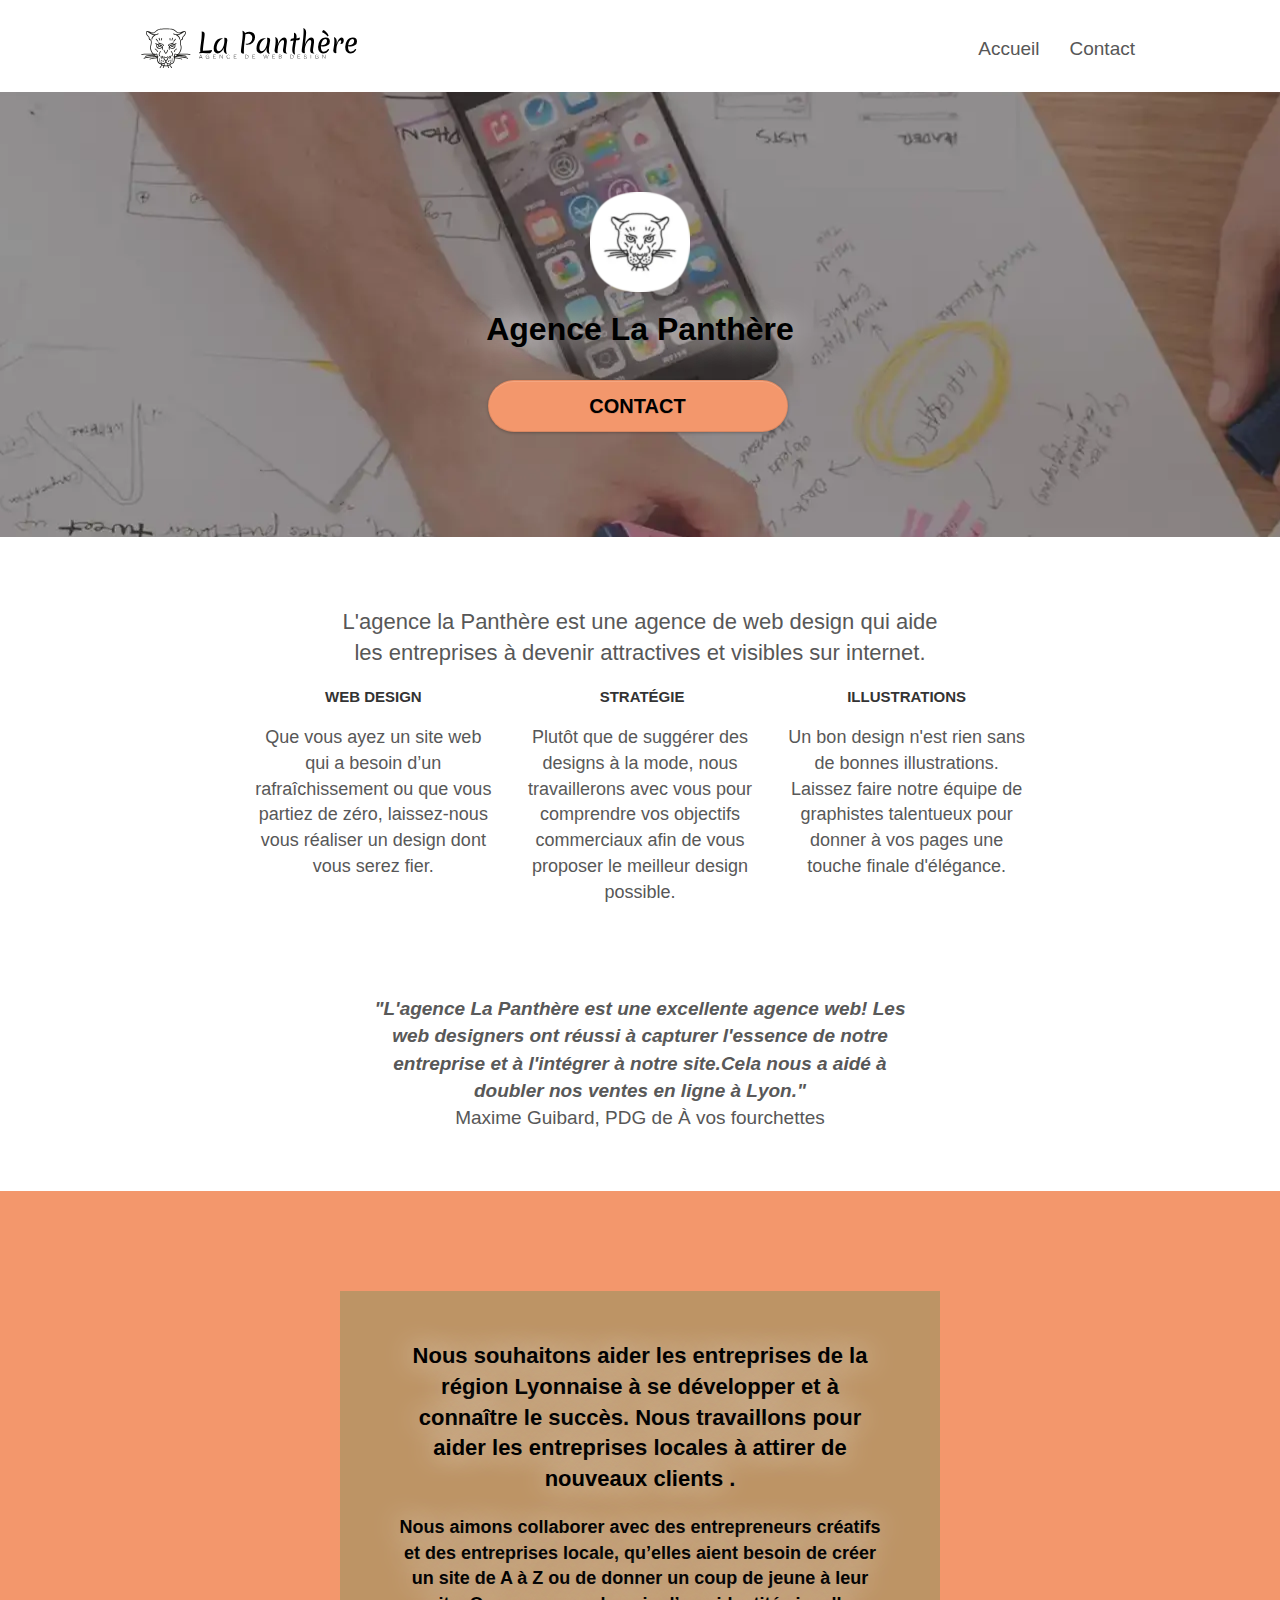
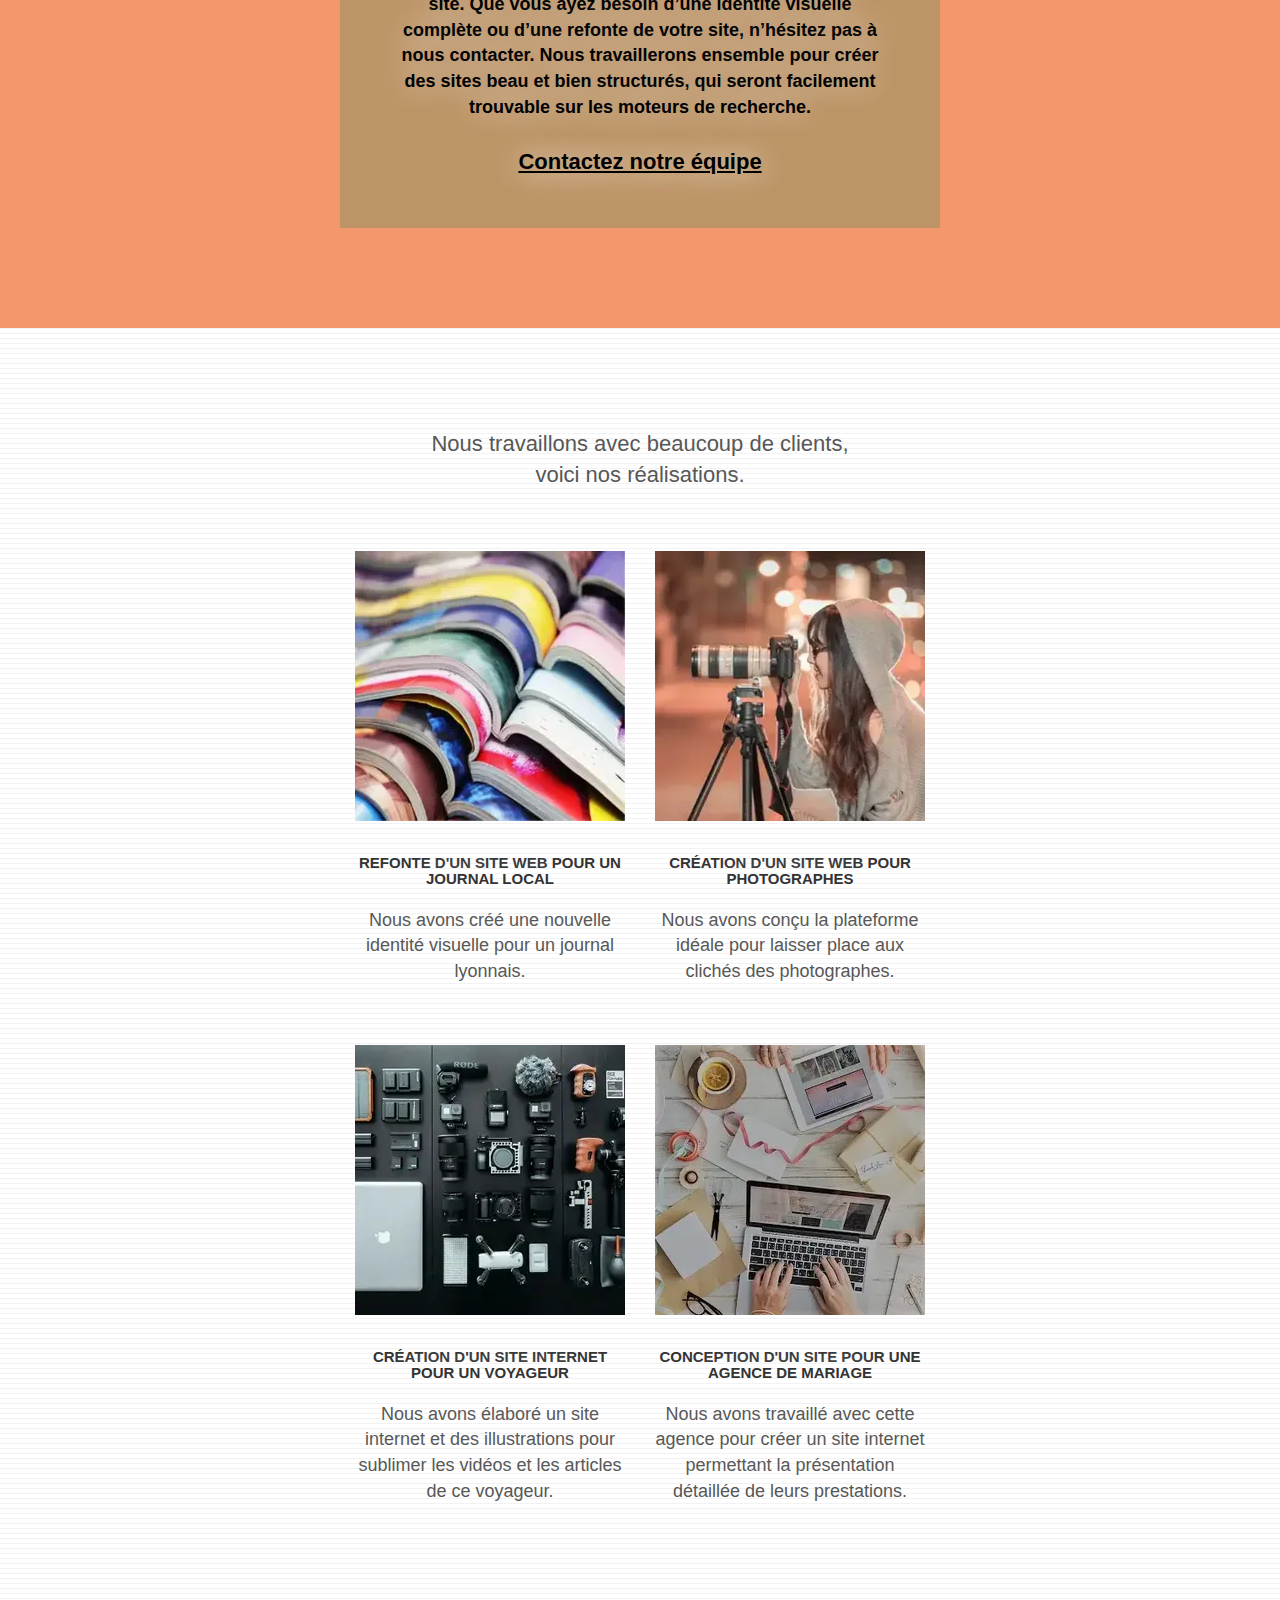
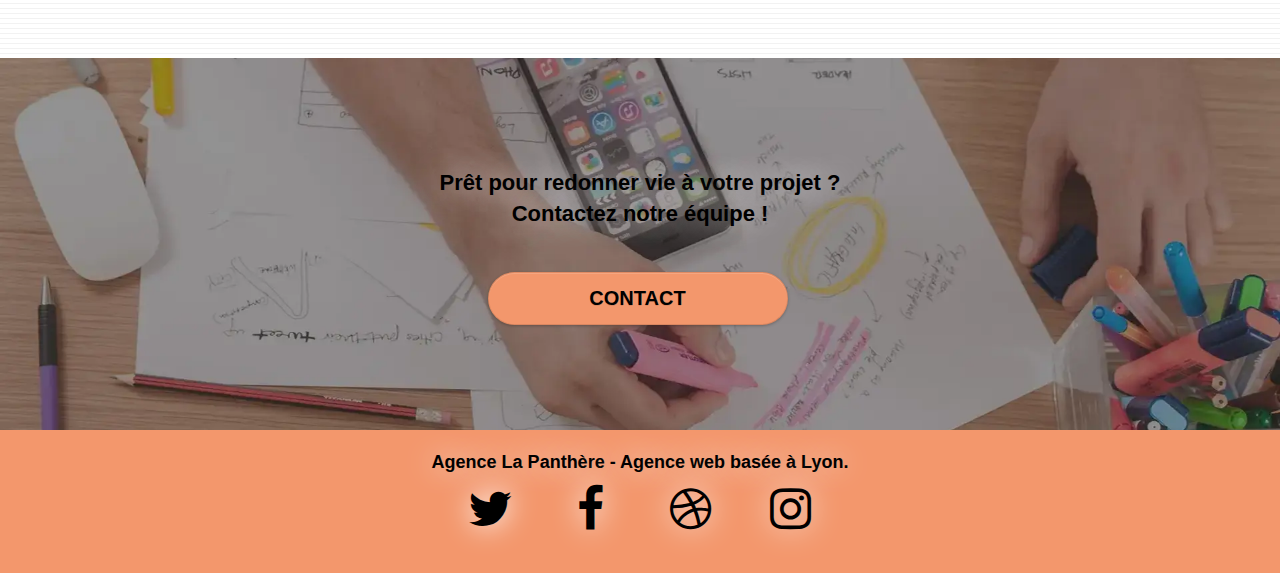
==== index.html @ d192d42b "Minification du fichier css" ====
<!doctype html>
<html lang="fr">
<head>
    <meta charset="utf-8">
    <meta name="robots" content="index, follow">
    <meta name="description" content="La Panthère, agence web basée à lyon, une entreprise de webdesign">
    <meta name="viewport" content="width=device-width, initial-scale=1.0, viewport-fit=cover">
    <link rel="shortcut icon" type="image/webp" href="favicon.webp">
    
	<link rel="stylesheet" type="text/css" href="./css/bootstrap-min.css">
	<link rel="stylesheet" type="text/css" href="./css/font-awesome-min.css">
	<!-- <link rel="stylesheet" type="text/css" href="./css/et-line-min.css"> -->
	<link rel="stylesheet" type="text/css" href="./css/style-min.css">
    
	<script defer src="./js/jquery-2.1.0-min.js"></script>
	<script defer src="./js/bootstrap-min.js"></script>
	<script defer src="./js/blocs-min.js"></script>
	<script defer src="./js/jquery.touchSwipe-min.js"></script>

    <title>La Panthère AGENCE DE WEB DESIGN</title>

    
<!-- Analytics -->
 <!-- Google tag (gtag.js) -->
<script async src="https://www.googletagmanager.com/gtag/js?id=G-96V6JRGXYT" defer></script>
<script>
  window.dataLayer = window.dataLayer || [];
  function gtag(){dataLayer.push(arguments);}
  gtag('js', new Date());

  gtag('config', 'G-96V6JRGXYT');
</script>
<!-- Analytics END -->
    
</head>
<body>
<!-- Principal conteneur -->

    
<!-- bloc-0 nav-bar-->
<header class="bloc bgc-white l-bloc " id="bloc-0">
	<div class="container bloc-sm">

		<nav class="navbar row">
			<div class="navbar-header">
				<a class="navbar-brand" href="index.html"><img src="img/agence-la-panthere-monochrome.svg" alt="paris web design logo agence web meilleure agence" height="40" ></a>
  				<button id="nav-toggle" type="button" class="ui-navbar-toggle navbar-toggle" data-toggle="collapse" data-target=".navbar-1">
					<span class="sr-only">Toggle navigation</span><span class="icon-bar"></span><span class="icon-bar"></span><span class="icon-bar"></span>
				</button>
			</div>
			<div class="collapse navbar-collapse navbar-1 special-dropdown-nav">
				<ul class="site-navigation nav navbar-nav">
					<li>
						<a href="index.html">Accueil</a>
					</li>
					<li>
						<a href="contact.html">Contact</a>
					</li>
				</ul>
			</div>
		</nav>
	</div>
</header>
<!-- bloc-0 END -->

<!-- bloc-1-presentation -->
<main class="page-container">
  <div class="bloc bgc-dark-slate-blue bg-banniere d-bloc bg-t-edge bloc-bg-texture texture-paper b-parallax" id="bloc-1-hero">
	<div class="container bloc-lg">
		<div class="row tight-width-whitespace">
			<div class="col-sm-12">
				<img src="img/logo.webp" class="center-block image-resize-mode" width="100" alt="Agence La Panthère, agence web paris, création logo paris" >
				<h1 class="text-center hero-bloc-text tc-white ">
					Agence La Panthère
				</h1>
				<div class="text-center">
					<a href="page2.html" class="btn btn-lg btn-clean btn-rd cta-hero btn-atomic-tangerine" id="cta-hero">Contact</a>
				</div>
			</div>
		</div>
	</div>
</div>
<!-- bloc-1-presentation END -->

<!-- bloc-2-services -->
<div class="bloc bgc-white l-bloc" id="bloc-2-services">
	<div class="container bloc-md">
		<div class="row">
			<h2>
				L'agence la Panthère est une agence de web design qui aide
				<br>
				les entreprises à devenir attractives et visibles sur internet.
			</h2>
		</div>
		<div class="row voffset-lg med-width-whitespace">
			<div class="col-sm-4">
				<div class="text-center">
					<span class="et-icon-browser sm-shadow icon-dark-slate-blue icons icon-lg"></span>
				</div>
				<h3 class="mg-md text-center">
					Web design
				</h3>
				<p class="text-center ">
					Que vous ayez un site web qui a besoin d&rsquo;un rafraîchissement ou que vous partiez de zéro, laissez-nous vous réaliser un design dont vous serez fier.
				</p>
			</div>
			<div class="col-sm-4">
				<div class="text-center">
					<span class="et-icon-presentation sm-shadow icon-dark-slate-blue icons icon-lg"></span>
				</div>
				<h3 class="mg-md text-center">
					&nbsp;Stratégie
				</h3>
				<p class="text-center ">
					Plutôt que de suggérer des designs à la mode, nous travaillerons avec vous pour comprendre vos objectifs commerciaux afin de vous proposer le meilleur design possible.<br>
				</p>
			</div>
			<div class="col-sm-4">
				<div class="text-center">
					<span class="et-icon-edit sm-shadow icon-dark-slate-blue icons icon-lg"></span>
				</div>
				<h3 class="mg-md text-center">
					Illustrations
				</h3>
				<p class="text-center ">
					Un bon design n'est rien sans de bonnes illustrations. Laissez faire notre équipe de graphistes talentueux pour donner à vos pages une touche finale d'élégance.
				</p>
			</div>
		</div>
		<div class="row voffset-lg voffset">
			<div class="col-xs-12 col-md-8 col-md-offset-2 text-center">
				<p class="citation">"L'agence La Panthère est une excellente agence web! Les
					<br>web designers ont réussi à capturer l'essence de notre
					<br>entreprise et à l'intégrer à notre site.Cela nous a aidé à
					<br>doubler nos ventes en ligne à Lyon."
				</p>
				<p class="citation-2">Maxime Guibard, PDG de À vos fourchettes</p>	
			</div>
		</div>
	</div>
</div>
<!-- bloc-2-services END -->

<!-- bloc-3-what-i-do -->
<div class="bloc tc-white bgc-atomic-tangerine bg-presentation d-bloc bloc-bg-texture texture-paper b-parallax" id="bloc-3-what-i-do">
	<div class="container bloc-lg">
		<div class="row tight-width-whitespace black-background">
			<article class="col-sm-12">
				<h2 class="mg-md text-center tc-white">
					Nous souhaitons aider les entreprises de la région Lyonnaise à se développer et à connaître le succès. Nous travaillons pour aider les entreprises locales à attirer de nouveaux clients .<br>
				</h2>
				<p class="text-center white">
					Nous aimons collaborer avec des entrepreneurs créatifs et des entreprises locale, qu’elles aient besoin de créer un site de A à Z ou de donner un coup de jeune à leur site. Que vous ayez besoin d’une identité visuelle complète ou d’une refonte de votre site, n’hésitez pas à nous contacter. Nous travaillerons ensemble pour créer des sites beau et bien structurés, qui seront facilement trouvable sur les moteurs de recherche. <br><br><a class="ltc-white bold-link" href="page2.html">Contactez notre équipe</a><br>
				</p>
			</article>
		</div>
	</div>
</div>
<!-- bloc-3-what-i-do END -->

<!-- bloc-4-portfolio -->
<div class="bloc bgc-white bg-lines-h2-bg bg-repeat l-bloc" id="bloc-4-portfolio">
	<div class="container bloc-lg">
		<div class="row">
			<div class="col-sm-12 text-center">
				<p class="text-real">Nous travaillons avec beaucoup de clients,
					<br>voici nos réalisations.
				</p>
			</div>
		</div>
		<div class="row tight-width-whitespace portfolio-row">
			<section class="col-sm-6">
				<a href="#" data-lightbox="img/1.webp" data-gallery-id="gallery-1" data-caption="Refonte d'un site web pour un journal local" data-frame="snapshot-lb"><img src="img/1.webp" alt="paris web design logo agence web meilleure agence et refonte site web journal" class="img-responsive portfolio-thumb" ></a>
				<h3 class="mg-md text-center">
					Refonte d'un site web pour un journal local
				</h3>
				<p class="text-center">
					Nous avons créé une nouvelle identité visuelle pour un journal lyonnais.
				</p>
			</section>
			<section class="col-sm-6">
				<a href="#" data-lightbox="img/2.webp" data-gallery-id="gallery-1" data-caption="Création d'un site web pour photographes" data-frame="snapshot-lb"><img src="img/2.webp" class="img-responsive portfolio-thumb" alt="paris web design logo agence web meilleure agence, Création d'un site web pour photographes" ></a>
				<h3 class="mg-md text-center">
					Création d'un site web pour photographes
				</h3>
				<p class="text-center">
					Nous avons conçu la plateforme idéale pour laisser place aux clichés des photographes.
				</p>
		</section>
		</div>
		<div class="row tight-width-whitespace portfolio-row">
			<section class="col-sm-6">
				<a href="#" data-lightbox="img/3.webp" data-gallery-id="gallery-1" data-caption="Création d'un site internet pour un voyageur" data-frame="snapshot-lb"><img src="img/3.webp" class="img-responsive portfolio-thumb" alt="paris web design logo agence web meilleure agence, Création d'un site web pour voyageur"></a>
				<h3 class="mg-md text-center">
					Création d'un site internet pour un voyageur
				</h3>
				<p class="text-center">
					Nous avons élaboré un site internet et des illustrations pour sublimer les vidéos et les articles de ce voyageur.
				</p>
			</section>
			<section class="col-sm-6">
				<a href="#" data-lightbox="img/4.webp" data-gallery-id="gallery-1" data-caption="Conception d'un site pour une agence de mariage" data-frame="snapshot-lb"><img src="img/4.webp" class="img-responsive portfolio-thumb" alt="paris web design logo agence web meilleure agence, Création d'un site web pour agence de mariage" ></a>
				<h3 class="mg-md text-center">
					Conception d'un site pour une agence de mariage
				</h3>
				<p class="text-center">
					Nous avons travaillé avec cette agence pour créer un site internet permettant la présentation détaillée de leurs prestations.
				</p>
			</section>
		</div>
	</div>
</div>
<!-- bloc-4-portfolio END -->

<!-- bloc-5-cta -->
<div class="bloc bgc-dark-slate-blue bg-banniere d-bloc bloc-bg-texture texture-paper" id="bloc-5-cta">
	<div class="container bloc-lg">
		<div class="row">
			<h2 class="mg-md text-center tc-white">
				Prêt pour redonner vie à votre projet ?<br>Contactez notre équipe !
			</h2>
			<div class="col-sm-12 text-center">
				<a href="page2.html" class="btn btn-atomic-tangerine btn-clean btn-rd btn-lg cta-hero">Contact</a>
			</div>
		</div>
	</div>
 </div>
 <!-- ScrollToTop Button -->
			<a class="bloc-button btn btn-d scrollToTop" onclick="scrollToTarget('1')"><span class="fa fa-chevron-up"></span></a>
<!-- ScrollToTop Button END-->
</main>
<!-- bloc-5-cta END -->

<!-- Footer - bloc-8 -->
<footer class="bloc bgc-atomic-tangerine d-bloc" id="bloc-8">
	<div class="container bloc-sm">
		<div class="row">
			<div class="col-sm-12">
				<p class="text-center white">
					Agence La Panthère - Agence web basée à Lyon.<br>
				</p>
				<div class="row row-no-gutters social">
					<div class="col-sm-3">
						<div class="text-center">
							<a class="social" href="https://twitter.com/" aria-label="logo twitter" title="Lien vers la page Twitter du site"><span class="fa fa-twitter icon-md"></span></a>
						</div>
					</div>
					<div class="col-sm-3">
						<div class="text-center">
							<a class="social" href="https://fr-fr.facebook.com/" aria-label="logo facebook" title="Lien vers la page Facebook du site"><span class="fa fa-facebook icon-md"></span></a>
						</div>
					</div>
					<div class="col-sm-3">
						<div class="text-center">
							<a class="social" href="https://dribbble.com/" aria-label="logo dribbble" title="Lien vers la page Dribbble du site"><span class="fa fa-dribbble icon-md"></span></a>
						</div>
					</div>
					<div class="col-sm-3">
						<div class="text-center">
							<a class="social" href="https://www.instagram.com/" aria-label="logo instagram"	title="Lien vers la page Instagram du site"><span class="fa fa-instagram icon-md"></span></a>
						</div>	
				</div>
			</div>
		</div>
	 </div>
	</div>
		
<!-- Footer - bloc-8 END -->

</footer>
<!-- Principal conteneur END -->
    

</body>
</html>
---- css/et-line-min.css ----
@font-face{font-family:et-line;src:url(../fonts/et-line.eot);src:url(../fonts/et-line.eot?#iefix) format('embedded-opentype'),url(../fonts/et-line.woff) format('woff'),url(../fonts/et-line.ttf) format('truetype'),url(../fonts/et-line.svg#et-line) format('svg');font-weight:400;font-style:normal}.et-icon-adjustments,.et-icon-alarmclock,.et-icon-anchor,.et-icon-aperture,.et-icon-attachment,.et-icon-bargraph,.et-icon-basket,.et-icon-beaker,.et-icon-bike,.et-icon-book-open,.et-icon-briefcase,.et-icon-browser,.et-icon-calendar,.et-icon-camera,.et-icon-caution,.et-icon-chat,.et-icon-circle-compass,.et-icon-clipboard,.et-icon-clock,.et-icon-cloud,.et-icon-compass,.et-icon-desktop,.et-icon-dial,.et-icon-document,.et-icon-documents,.et-icon-download,.et-icon-dribbble,.et-icon-edit,.et-icon-envelope,.et-icon-expand,.et-icon-facebook,.et-icon-flag,.et-icon-focus,.et-icon-gears,.et-icon-genius,.et-icon-gift,.et-icon-global,.et-icon-globe,.et-icon-googleplus,.et-icon-grid,.et-icon-happy,.et-icon-hazardous,.et-icon-heart,.et-icon-hotairballoon,.et-icon-hourglass,.et-icon-key,.et-icon-laptop,.et-icon-layers,.et-icon-lifesaver,.et-icon-lightbulb,.et-icon-linegraph,.et-icon-linkedin,.et-icon-lock,.et-icon-magnifying-glass,.et-icon-map,.et-icon-map-pin,.et-icon-megaphone,.et-icon-mic,.et-icon-mobile,.et-icon-newspaper,.et-icon-notebook,.et-icon-paintbrush,.et-icon-paperclip,.et-icon-pencil,.et-icon-phone,.et-icon-picture,.et-icon-pictures,.et-icon-piechart,.et-icon-presentation,.et-icon-pricetags,.et-icon-printer,.et-icon-profile-female,.et-icon-profile-male,.et-icon-puzzle,.et-icon-quote,.et-icon-recycle,.et-icon-refresh,.et-icon-ribbon,.et-icon-rss,.et-icon-sad,.et-icon-scissors,.et-icon-scope,.et-icon-search,.et-icon-shield,.et-icon-speedometer,.et-icon-strategy,.et-icon-streetsign,.et-icon-tablet,.et-icon-target,.et-icon-telescope,.et-icon-toolbox,.et-icon-tools,.et-icon-tools-2,.et-icon-trophy,.et-icon-tumblr,.et-icon-twitter,.et-icon-upload,.et-icon-video,.et-icon-wallet,.et-icon-wine{font-family:et-line;speak:none;font-style:normal;font-weight:400;font-variant:normal;text-transform:none;line-height:1;-webkit-font-smoothing:antialiased;-moz-osx-font-smoothing:grayscale;display:inline-block}.et-icon-mobile:before{content:"\e000"}.et-icon-laptop:before{content:"\e001"}.et-icon-desktop:before{content:"\e002"}.et-icon-tablet:before{content:"\e003"}.et-icon-phone:before{content:"\e004"}.et-icon-document:before{content:"\e005"}.et-icon-documents:before{content:"\e006"}.et-icon-search:before{content:"\e007"}.et-icon-clipboard:before{content:"\e008"}.et-icon-newspaper:before{content:"\e009"}.et-icon-notebook:before{content:"\e00a"}.et-icon-book-open:before{content:"\e00b"}.et-icon-browser:before{content:"\e00c"}.et-icon-calendar:before{content:"\e00d"}.et-icon-presentation:before{content:"\e00e"}.et-icon-picture:before{content:"\e00f"}.et-icon-pictures:before{content:"\e010"}.et-icon-video:before{content:"\e011"}.et-icon-camera:before{content:"\e012"}.et-icon-printer:before{content:"\e013"}.et-icon-toolbox:before{content:"\e014"}.et-icon-briefcase:before{content:"\e015"}.et-icon-wallet:before{content:"\e016"}.et-icon-gift:before{content:"\e017"}.et-icon-bargraph:before{content:"\e018"}.et-icon-grid:before{content:"\e019"}.et-icon-expand:before{content:"\e01a"}.et-icon-focus:before{content:"\e01b"}.et-icon-edit:before{content:"\e01c"}.et-icon-adjustments:before{content:"\e01d"}.et-icon-ribbon:before{content:"\e01e"}.et-icon-hourglass:before{content:"\e01f"}.et-icon-lock:before{content:"\e020"}.et-icon-megaphone:before{content:"\e021"}.et-icon-shield:before{content:"\e022"}.et-icon-trophy:before{content:"\e023"}.et-icon-flag:before{content:"\e024"}.et-icon-map:before{content:"\e025"}.et-icon-puzzle:before{content:"\e026"}.et-icon-basket:before{content:"\e027"}.et-icon-envelope:before{content:"\e028"}.et-icon-streetsign:before{content:"\e029"}.et-icon-telescope:before{content:"\e02a"}.et-icon-gears:before{content:"\e02b"}.et-icon-key:before{content:"\e02c"}.et-icon-paperclip:before{content:"\e02d"}.et-icon-attachment:before{content:"\e02e"}.et-icon-pricetags:before{content:"\e02f"}.et-icon-lightbulb:before{content:"\e030"}.et-icon-layers:before{content:"\e031"}.et-icon-pencil:before{content:"\e032"}.et-icon-tools:before{content:"\e033"}.et-icon-tools-2:before{content:"\e034"}.et-icon-scissors:before{content:"\e035"}.et-icon-paintbrush:before{content:"\e036"}.et-icon-magnifying-glass:before{content:"\e037"}.et-icon-circle-compass:before{content:"\e038"}.et-icon-linegraph:before{content:"\e039"}.et-icon-mic:before{content:"\e03a"}.et-icon-strategy:before{content:"\e03b"}.et-icon-beaker:before{content:"\e03c"}.et-icon-caution:before{content:"\e03d"}.et-icon-recycle:before{content:"\e03e"}.et-icon-anchor:before{content:"\e03f"}.et-icon-profile-male:before{content:"\e040"}.et-icon-profile-female:before{content:"\e041"}.et-icon-bike:before{content:"\e042"}.et-icon-wine:before{content:"\e043"}.et-icon-hotairballoon:before{content:"\e044"}.et-icon-globe:before{content:"\e045"}.et-icon-genius:before{content:"\e046"}.et-icon-map-pin:before{content:"\e047"}.et-icon-dial:before{content:"\e048"}.et-icon-chat:before{content:"\e049"}.et-icon-heart:before{content:"\e04a"}.et-icon-cloud:before{content:"\e04b"}.et-icon-upload:before{content:"\e04c"}.et-icon-download:before{content:"\e04d"}.et-icon-target:before{content:"\e04e"}.et-icon-hazardous:before{content:"\e04f"}.et-icon-piechart:before{content:"\e050"}.et-icon-speedometer:before{content:"\e051"}.et-icon-global:before{content:"\e052"}.et-icon-compass:before{content:"\e053"}.et-icon-lifesaver:before{content:"\e054"}.et-icon-clock:before{content:"\e055"}.et-icon-aperture:before{content:"\e056"}.et-icon-quote:before{content:"\e057"}.et-icon-scope:before{content:"\e058"}.et-icon-alarmclock:before{content:"\e059"}.et-icon-refresh:before{content:"\e05a"}.et-icon-happy:before{content:"\e05b"}.et-icon-sad:before{content:"\e05c"}.et-icon-facebook:before{content:"\e05d"}.et-icon-twitter:before{content:"\e05e"}.et-icon-googleplus:before{content:"\e05f"}.et-icon-rss:before{content:"\e060"}.et-icon-tumblr:before{content:"\e061"}.et-icon-linkedin:before{content:"\e062"}.et-icon-dribbble:before{content:"\e063"}
---- css/style-min.css ----
.d-bloc .navbar-toggle .icon-bar,body{background:#fff}.bloc .container,.row.row-no-gutters>[class*=" col-"],.row.row-no-gutters>[class^=col-]{padding-right:0;padding-left:0}#bloc-1-hero h1,.row{text-shadow:0 0 30px #fff!important}.nav-center .navbar-brand img,body{margin:0}.nav-invert .navbar .nav,.nav>li{float:left}a,button{outline:0!important}.scrollToTop,a,button{transition:.3s ease-in-out}body{padding:0;overflow-x:hidden;-webkit-font-smoothing:antialiased;-moz-osx-font-smoothing:grayscale}a:hover{text-decoration:none;cursor:pointer}#page-loading-blocs-notifaction{position:fixed;top:0;bottom:0;width:100%;z-index:100000;background:url("img/pageload-spinner.gif") center center no-repeat #fff}.row{text-align:center}.bloc{width:100%;clear:both;background:50% 50%/cover no-repeat;padding:0 50px;-webkit-background-size:cover;-moz-background-size:cover;-o-background-size:cover;position:relative}.bloc-lg{padding:100px 50px}.bloc-md{padding:50px}.bloc-sm{padding:20px 50px}.bg-b-edge,.bg-bl-edge,.bg-br-edge,.bg-center,.bg-l-edge,.bg-r-edge,.bg-repeat,.bg-t-edge,.bg-tl-edge,.bg-tr-edge{-webkit-background-size:auto!important;-moz-background-size:auto!important;-o-background-size:auto!important;background-size:auto!important}.bg-repeat,.nav>li a:focus,.nav>li a:hover{background:0 0}.bg-t-edge{background:top no-repeat}.bloc-bg-texture::before{content:"";background-size:2px 2px;position:absolute;top:0;bottom:0;left:0;right:0}.texture-paper::before{background-size:280px 280px}.nav>li>.dropdown a,.navbar-toggle:hover{background:0 0!important}.b-parallax{background-attachment:fixed}.d-bloc{color:rgba(255,255,255,.7)}.d-bloc button:hover{color:rgba(255,255,255,.9)}.d-bloc .icon-round,.d-bloc .icon-rounded,.d-bloc .icon-semi-rounded-a,.d-bloc .icon-semi-rounded-b,.d-bloc .icon-square{border-color:rgba(255,255,255,.9)}.d-bloc .divider-h span{border-color:rgba(255,255,255,.2)}.d-bloc .a-btn,.d-bloc .navbar a,.d-bloc .navbar-brand,.d-bloc .panel .a-btn:hover,.d-bloc a .icon-lg,.d-bloc a .icon-md,.d-bloc a .icon-sm,.d-bloc a .icon-xl,.d-bloc h1 a,.d-bloc h2 a,.d-bloc h3 a,.d-bloc h4 a,.d-bloc h5 a,.d-bloc h6 a,.d-bloc p a,.l-bloc .a-btn:hover,.l-bloc .navbar a:hover,.l-bloc .navbar-brand:hover,.l-bloc a:hover .icon-lg,.l-bloc a:hover .icon-md,.l-bloc a:hover .icon-sm,.l-bloc a:hover .icon-xl,.l-bloc h1 a:hover,.l-bloc h2 a:hover,.l-bloc h3 a:hover,.l-bloc h4 a:hover,.l-bloc h5 a:hover,.l-bloc h6 a:hover,.l-bloc p a:hover{color:#000}.d-bloc .a-btn:hover,.d-bloc .navbar a:hover,.d-bloc .navbar-brand:hover,.d-bloc a:hover .icon-lg,.d-bloc a:hover .icon-md,.d-bloc a:hover .icon-sm,.d-bloc a:hover .icon-xl,.d-bloc h1 a:hover,.d-bloc h2 a:hover,.d-bloc h3 a:hover,.d-bloc h4 a:hover,.d-bloc h5 a:hover,.d-bloc h6 a:hover,.d-bloc p a:hover{color:#fff}.d-bloc .btn-wire,.d-bloc .btn-wire:hover{color:#fff;border-color:#fff}.d-bloc .panel icon,.l-bloc .icon-round,.l-bloc .icon-rounded,.l-bloc .icon-semi-rounded-a,.l-bloc .icon-semi-rounded-b,.l-bloc .icon-square{border-color:rgba(0,0,0,.7)}.d-bloc .panel,.l-bloc{color:rgba(0,0,0,.5)}.d-bloc .panel button:hover,.l-bloc button:hover{color:rgba(0,0,0,.7)}.d-bloc .panel .divider-h span,.l-bloc .divider-h span{border-color:rgba(0,0,0,.1)}.d-bloc .panel .a-btn,.l-bloc .a-btn,.l-bloc .navbar a,.l-bloc .navbar-brand,.l-bloc .navbar-toggle .icon-bar,.l-bloc a .icon-lg,.l-bloc a .icon-md,.l-bloc a .icon-sm,.l-bloc a .icon-xl,.l-bloc h1 a,.l-bloc h2 a,.l-bloc h3 a,.l-bloc h4 a,.l-bloc h5 a,.l-bloc h6 a,.l-bloc p a{color:rgba(0,0,0,.6)}.d-bloc .panel .btn-wire,.d-bloc .panel .btn-wire:hover,.l-bloc .btn-wire,.l-bloc .btn-wire:hover{color:rgba(0,0,0,.7);border-color:rgba(0,0,0,.3)}.voffset{margin-top:30px}.voffset-lg{margin-top:80px}.row-no-gutters{margin-right:0;margin-left:0}#bloc-1-hero h1{font-size:32px;font-weight:900}.navbar{margin-bottom:0;z-index:1;display:flex;position:relative}.navbar-brand{height:auto;padding:3px 15px;font-size:25px;font-weight:600;line-height:44px}.navbar-brand img{max-height:200px;margin:0 5px 0 0;display:inline}.navbar-brand img[src$=svg]{min-width:100px;width:216px;height:40px}.navbar .nav{padding-top:2px;margin-right:-16px;float:right;z-index:1;list-style-type:none}.nav>li{margin-top:4px;font-size:20px}.navbar-nav .open .dropdown-menu>li>a{text-align:inherit}.navbar-toggle{margin:10px 10px 0 0;border:0}.mg-lg,.mg-md{margin-top:10px}.navbar-toggle .icon-bar{background-color:rgba(0,0,0,.5);width:26px}.nav-invert .navbar-brand,.nav-invert .navbar-header{float:right;position:relative;z-index:2}@media (min-width:768px){.site-navigation{position:absolute;top:50%;right:20px;transform:translate(0,-50%);-webkit-transform:translateY(-50%)}.nav>li .dropdown-menu a,.nav>li .dropdown-menu a:hover{color:#484848}.nav-invert .site-navigation{left:0;right:0}.nav-center{text-align:center}.nav-center .navbar-header{width:100%}.nav-center .nav>li,.nav-center .navbar-brand,.nav-center .navbar-header{float:none;display:inline-block}.nav-center .site-navigation{position:relative;width:100%;right:0;margin-right:0;margin-top:20px}.nav-center.mini-nav .navbar-toggle{float:none;margin:10px auto 0}}.nav>li>.dropdown a{display:block;padding:14px 15px}nav .caret{margin:0 5px}.dropdown-menu .dropdown-menu{top:-8px;left:100%}.dropdown-menu .dropmenu-flow-right{top:100%;left:0;margin-left:-1px;border-top-left-radius:0;border-top-right-radius:0}.dropdown-menu .dropdown span{border:4px solid #000;border-top-color:transparent;border-right-color:transparent;border-bottom-color:transparent;margin:6px -5px 0 0!important;float:right}.mg-md{margin-bottom:20px}.mg-lg{margin-bottom:40px}.btn{margin:0 5px 5px 0}.btn.pull-right{margin:0 0 5px 5px}.btn-d,.btn-d:focus,.btn-d:hover{color:#fff;background:rgba(0,0,0,.3)}.close-lightbox,.lightbox-caption,.next-lightbox,.prev-lightbox{background:rgba(0,0,0,.5);position:absolute}.btn-rd{border-radius:40px}.btn-clean{border:1px solid rgba(0,0,0,.08);border-bottom-color:rgba(0,0,0,.1);text-shadow:0 1px 0 rgba(0,0,1,.1);box-shadow:0 1px 3px rgba(0,0,1,.25),inset 0 1px 0 0 rgba(255,255,255,.15)}.icon-md{font-size:48px!important;padding-bottom:20px}.icon-lg{font-size:60px!important}.sm-shadow{text-shadow:0 1px 2px rgba(0,0,0,.3)}.panel-sq,.panel-sq .panel-footer,.panel-sq .panel-heading{border-radius:0}.panel-rd{border-radius:30px}.panel-rd .panel-heading{border-radius:29px 29px 0 0}.panel-rd .panel-footer{border-radius:0 0 29px 29px}.form-control{border-color:rgba(0,0,0,.1);box-shadow:none}.scrollToTop{width:40px;height:40px;position:fixed;bottom:20px;right:20px;opacity:0;z-index:500}.scrollToTop span{margin-top:6px}.showScrollTop{font-size:14px;opacity:1}a[data-lightbox]{position:relative;display:flex;text-align:center;justify-content:center}a[data-lightbox]:hover::before{content:"+";font-family:HelveticaNeue-Light,"Helvetica Neue Light","Helvetica Neue",Helvetica,Arial;font-display:swap;font-size:32px;width:50px;height:50px;margin-left:-25px;border-radius:50%;background:rgba(0,0,0,.6);color:#fff;font-weight:100;z-index:1;position:absolute;top:50%;transform:translateY(-50%);-webkit-transform:translateY(-50%)}@font-face{font-family:HelveticaNeue-Light,"Helvetica Neue Light","Helvetica Neue",Helvetica,Arial;font-display:swap}a[data-lightbox]:hover img{opacity:.6;-webkit-animation-fill-mode:none;animation-fill-mode:none}#lightbox-modal{display:flex;align-items:center}#lightbox-modal .modal-dialog{width:90%;max-width:900px;margin:0 auto}#lightbox-modal .modal-dialog img{max-height:90vh;margin:0 auto}.lightbox-caption{padding:20px;color:#fff;left:15px;right:15px;bottom:5px}.close-lightbox{color:#fff;font-size:30px;top:20px;right:20px;z-index:20;border:none;line-height:30px;padding:0 9px 5px;opacity:.3}.close-lightbox:hover,.next-lightbox:hover,.prev-lightbox:hover{opacity:1;color:#fff}.next-lightbox,.prev-lightbox{font-size:20px;color:rgba(255,255,255,.9);transition:.2s ease-in-out;top:45%;z-index:1;opacity:.4}.citation,.citation-2{font-size:19px}.next-lightbox{padding:6px 8px 1px 13px;right:25px}.prev-lightbox{padding:6px 13px 1px 10px;left:25px}.snapshot-lb .modal-body{padding-bottom:45px}.snapshot-lb .lightbox-caption{padding:0;color:rgba(0,0,0,.5);background:0 0}.btn,a,h1,h2,h3,h4,h5,h6,label,p{font-family:helvetica;font-display:swap;font-weight:400;color:#575757!important;font-size:19px}h1,h3,h4{color:#333!important}.citation{font-style:italic;font-weight:700;margin-bottom:0}.center-block{width:100px;height:100px}.text-real{font-size:22px}.container{max-width:1000px}.hero-bloc-text{font-size:38px}.hero-bloc-text-sub{font-size:36px}.cta-hero,.h1{font-size:20px}.statement-bloc-text{line-height:26px;font-style:italic;font-size:20px;text-align:center;font-weight:lighter;max-width:520px;margin:auto}.cta-hero,h3{text-transform:uppercase;font-weight:700}p{font-size:18px}.tight-width-whitespace{max-width:600px;margin:auto}.h1{font-family:"Open Sans";font-display:swap}.cta-hero{margin-top:22px;color:#fff!important;padding:12px 28px;min-width:300px}.btn-atomic-tangerine,.ltc-white,.tc-white,.white{color:#000!important}.ltc-white,h2{font-size:22px}.social{max-width:400px;margin:auto}h2{line-height:1.4em}h3{font-size:15px}.med-width-whitespace{max-width:800px;margin:auto;box-shadow:0 0 0 #000}.icons{margin-bottom:14px;margin-top:24px}.tc-white,.white{font-weight:900}.portfolio-thumb{margin-bottom:24px;width:270px;height:270px}.portfolio-row{margin-bottom:44px;margin-top:50px}.avatar{box-shadow:0 4px 9px rgba(0,0,0,.3)}.black-background{background-color:rgba(165,147,99,.7);padding:40px}.bold-link{font-weight:900;text-decoration:underline!important}.bgc-white{background-color:#fff}#bloc-7,#bloc-8,.bg-dots-bg{display:flex;justify-content:center}.bgc-atomic-tangerine{background-color:#f3976c}.btn-atomic-tangerine{background:#f3976c;font-weight:900}.btn-atomic-tangerine:hover{background:#c27956!important;color:#000!important}.ltc-white:hover{color:#ccc!important}.ltc-atomic-tangerine{color:#f3976c!important}.ltc-atomic-tangerine:hover{color:#c27956!important}.icon-dark-slate-blue{color:#364577!important;border-color:#364577!important}.bg-lines-h2-bg{background-image:url("../img/lines-h2-bg.webp")}.bg-banniere{background-image:url("../img/agence-la-panthere.webp")}.bg-presentation{background-image:url("../img/image-de-presentation.webp")}@media (max-width:1024px){.bloc{padding-left:20px;padding-right:20px}.bloc-tile-2.full-width-bloc .container,.bloc-tile-3.full-width-bloc .container,.bloc-tile-4.full-width-bloc .container,.bloc.full-width-bloc{padding-left:0;padding-right:0}}@media (max-width:992px) and (min-width:768px){.navbar .nav{max-width:80%}.nav-center.navbar .nav{max-width:100%}}@media only screen and (min-device-width:768px) and (max-device-width:1024px) and (orientation:landscape){.b-parallax{background-attachment:scroll}}@media only screen and (min-device-width:1024px) and (max-device-width:1366px) and (-webkit-min-device-pixel-ratio:1.5){.b-parallax{background-attachment:scroll}}@media (max-width:991px){.container{width:100%}.b-parallax{background-attachment:scroll}#hero-bloc,.page-container{overflow-x:hidden;position:relative}.bloc{padding-left:constant(safe-area-inset-left);padding-right:constant(safe-area-inset-right)}.bloc-group,.bloc-group .bloc{display:block;width:100%}.bloc-fill-screen .fill-bloc-bottom-edge,.bloc-fill-screen .fill-bloc-top-edge{padding:0 20px;padding-left:constant(safe-area-inset-left);padding-right:constant(safe-area-inset-right)}}@media (max-width:400px){.bloc{padding-left:0;padding-right:0}}@media (max-width:767px){.page-container{overflow-x:hidden;position:relative}#disqus_thread,h1,h2,h3,h4,h5,h6,p{padding-left:10px!important;padding-right:10px!important}.b-parallax{background-attachment:scroll}.navbar .nav{padding-top:0;border-top:1px solid rgba(0,0,0,.2);float:none!important}.navbar.row{margin-left:0;margin-right:0}.site-navigation{position:inherit;transform:none;-webkit-transform:none;-ms-transform:none}.nav>li{margin-top:0;border-bottom:1px solid rgba(0,0,0,.1);background:rgba(0,0,0,.05);text-align:left;padding-left:15px;width:100%}.nav>li:hover{background:rgba(0,0,0,.08)}.dropdown .dropdown a .caret{float:none;margin:5px 0 0 10px!important;border:4px solid #000;border-bottom-color:transparent;border-right-color:transparent;border-left-color:transparent}#hero-bloc .navbar .nav{background:rgba(0,0,0,.8)}#hero-bloc .navbar .nav a{color:rgba(255,255,255,.6)}.hero{padding:50px 0}.hero-nav{left:-1px;right:-1px}.navbar-collapse{padding:0;overflow-x:hidden;-webkit-box-shadow:none;box-shadow:none}.navbar-brand img{max-height:40px;width:auto}.nav-invert .navbar-header{float:none;width:100%}.nav-invert .navbar-toggle{float:left;margin-left:10px}.bloc,.bloc-fill-screen .fill-bloc-bottom-edge,.bloc-fill-screen .fill-bloc-top-edge,.bloc-md,.bloc-sm,.bloc-tile-2 .container,.bloc-tile-3 .container,.bloc-tile-4 .container{padding-left:0;padding-right:0}.bloc-lg,.bloc-xl,.bloc-xxl{padding:40px 0}.a-block{padding:0 10px}.btn-dwn{display:none}.voffset{margin-top:5px}.voffset-md{margin-top:20px}.voffset-lg{margin-top:30px}form{padding:5px}.close-lightbox{display:inline-block}.blocsapp-device-iphone5{background-size:216px 425px;padding-top:60px;width:216px;height:425px}.blocsapp-device-iphone5 img{width:180px;height:320px}.bloc-mob-center-text{text-align:center}}
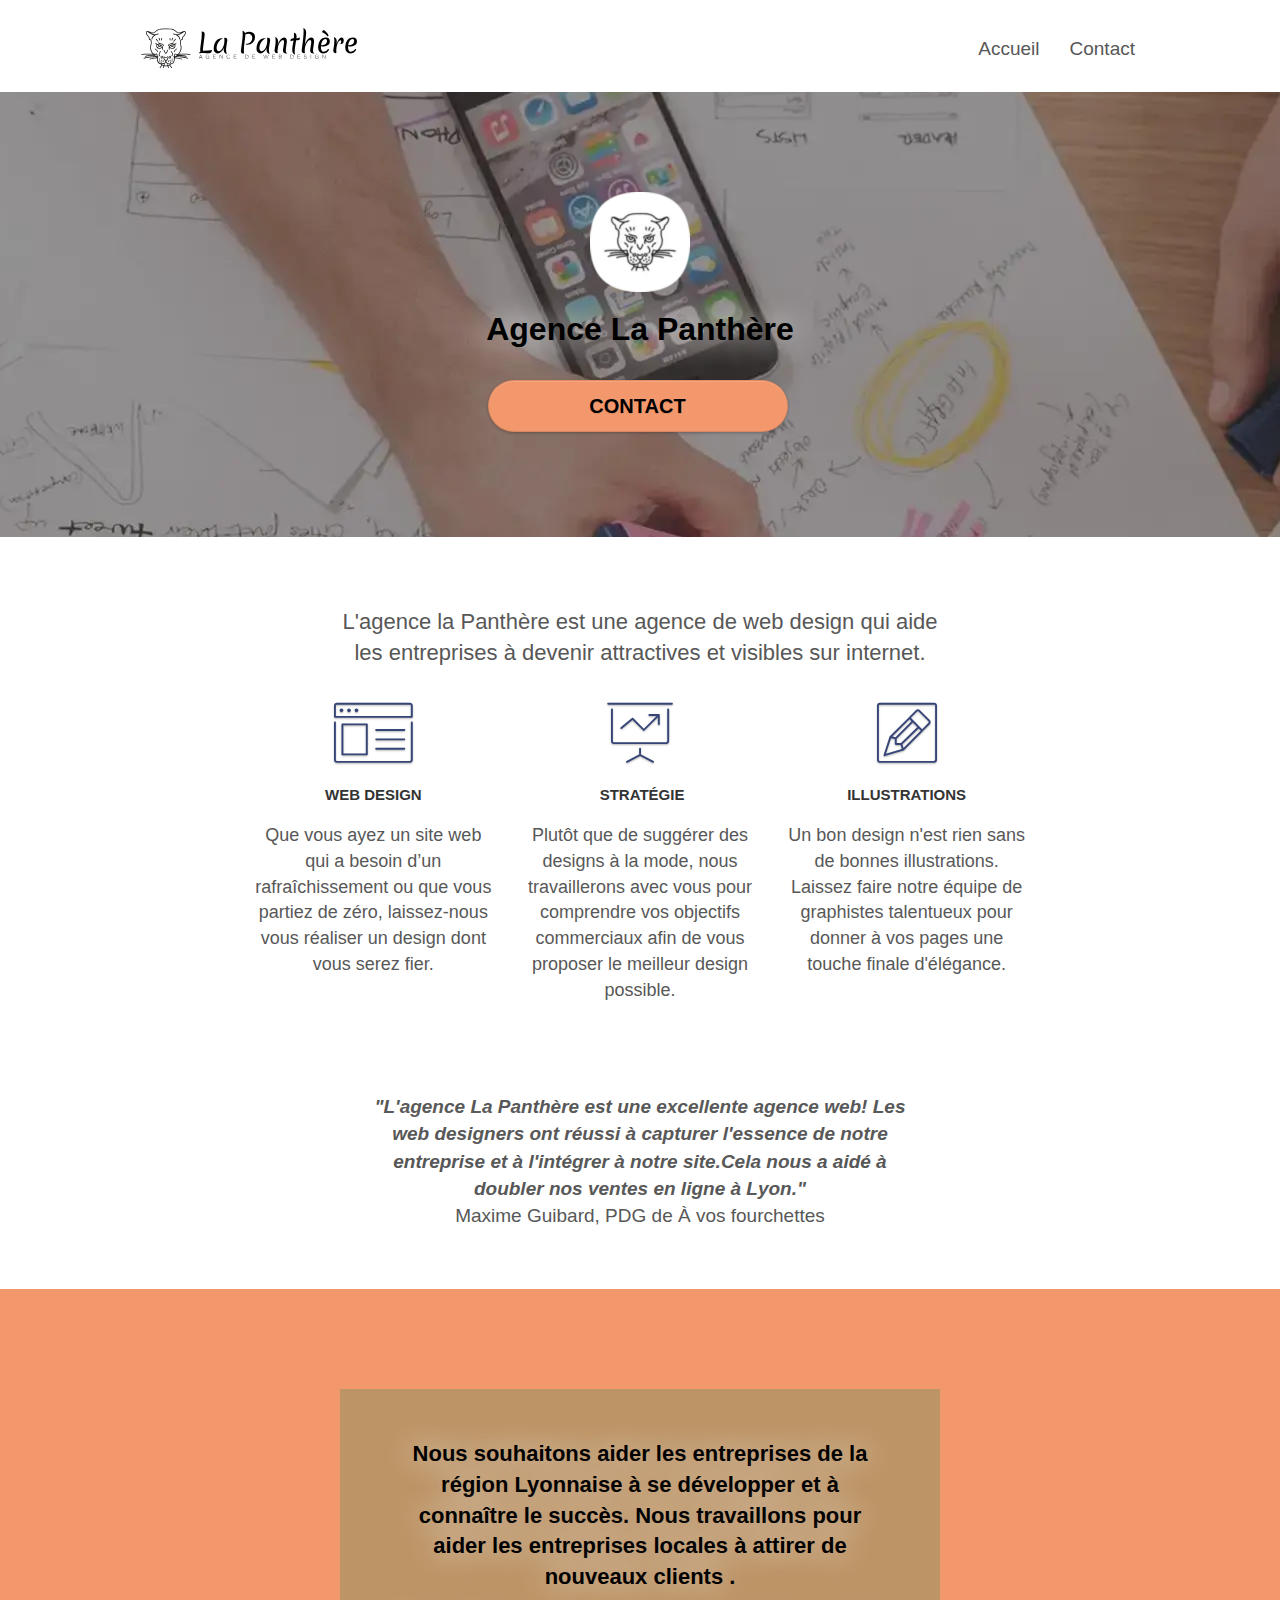
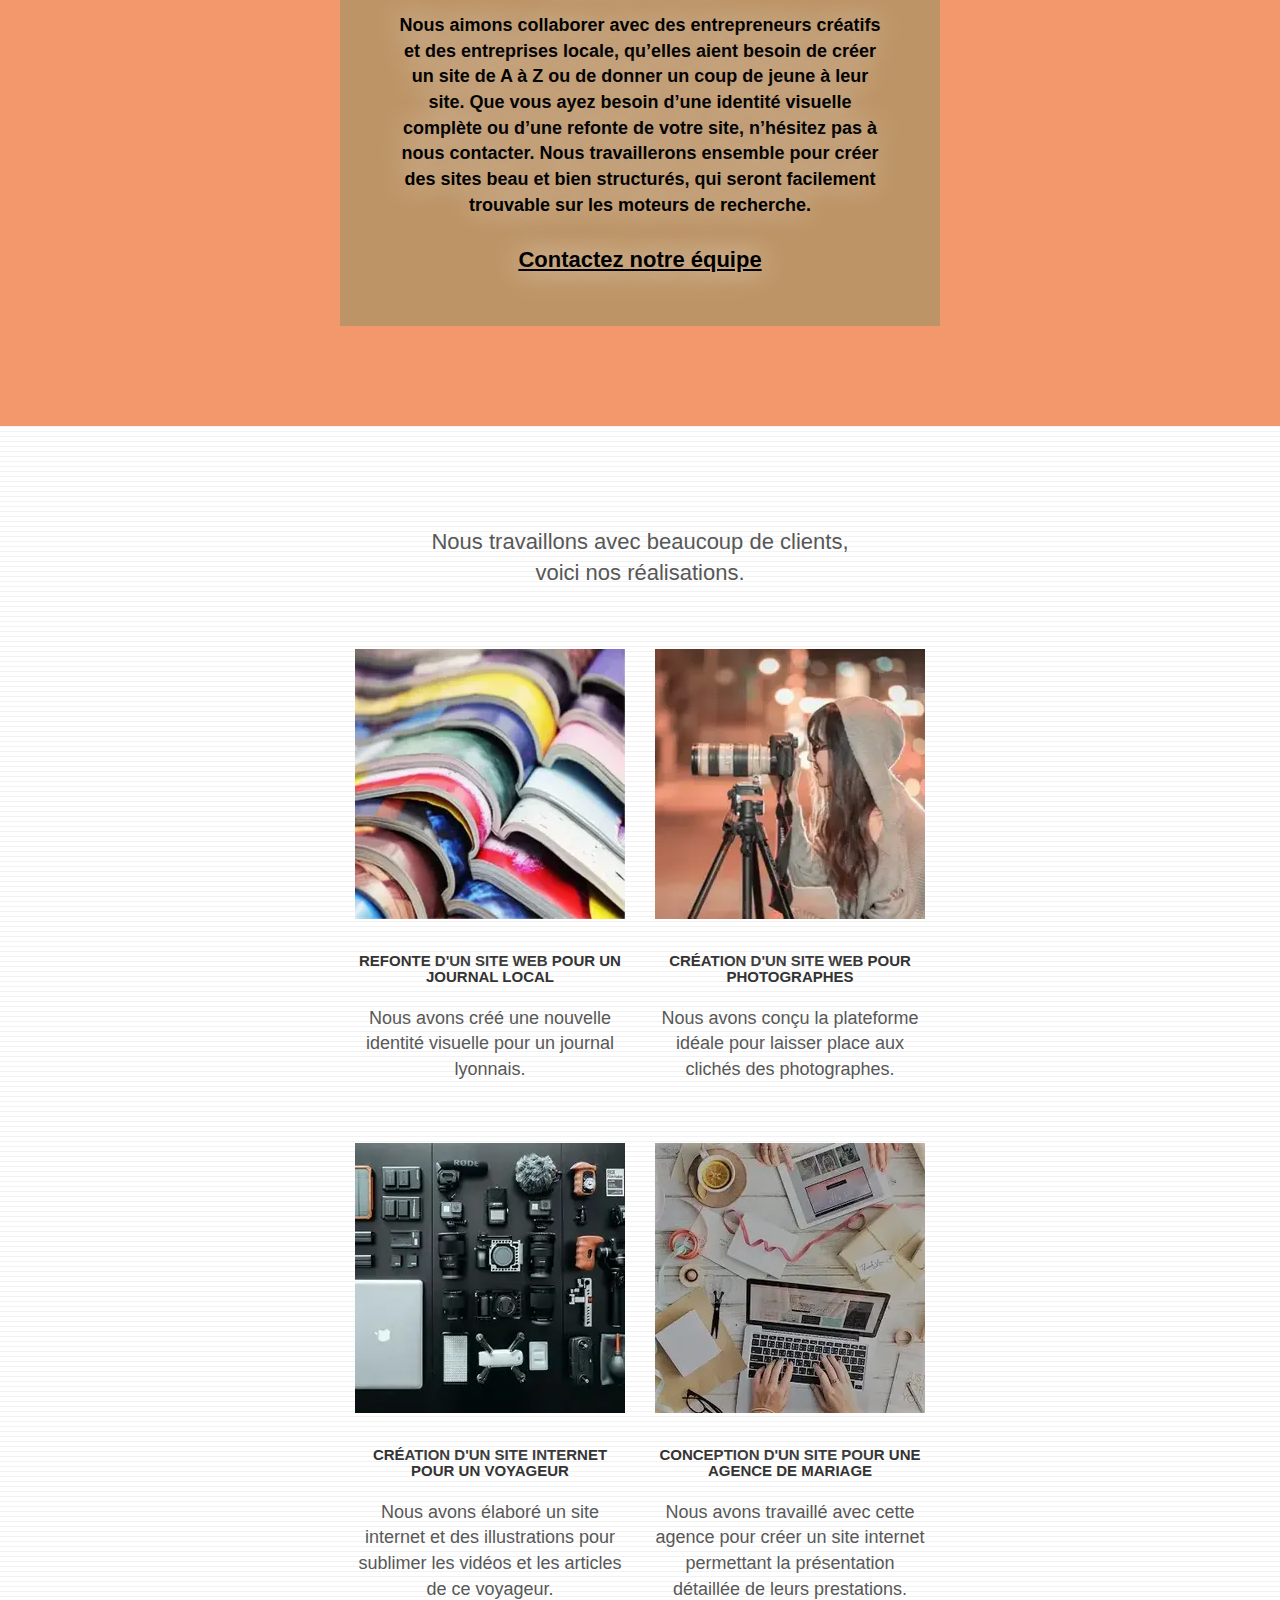
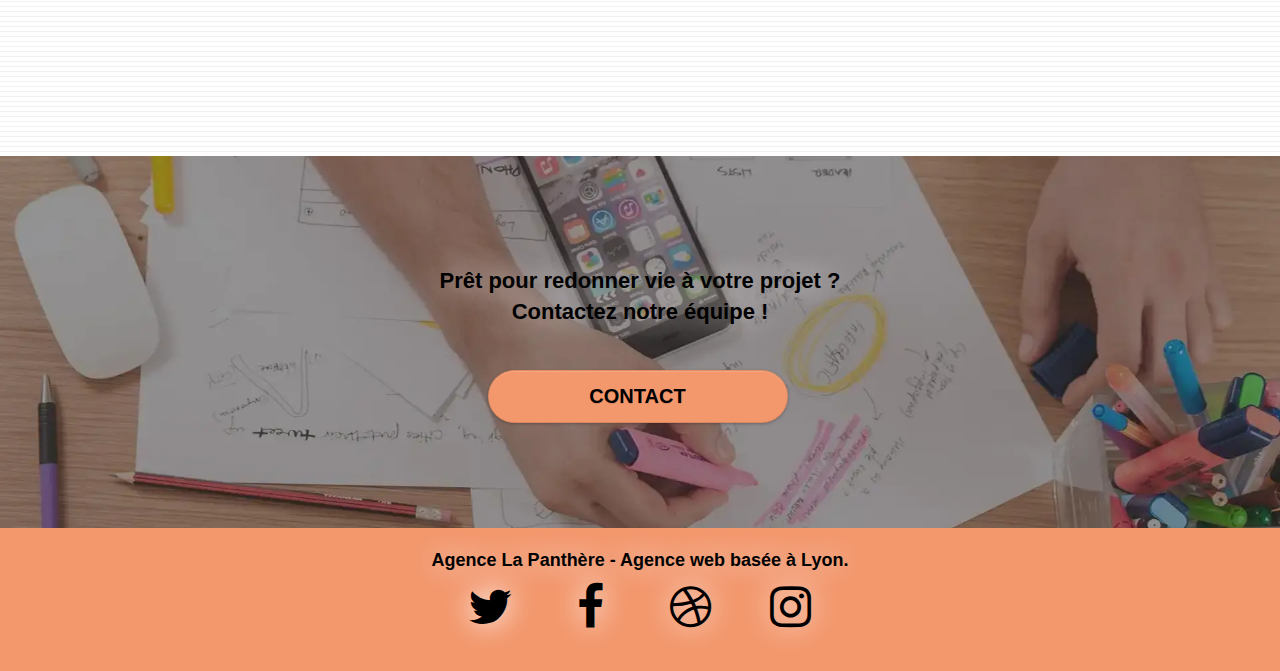
==== commit 0140b864: "Rectification suite erreur" ====
--- a/index.html
+++ b/index.html
@@ -11,7 +11,7 @@
     
 	<link rel="stylesheet" type="text/css" href="./css/bootstrap-min.css">
 	<link rel="stylesheet" type="text/css" href="./css/font-awesome-min.css">
-	<!-- <link rel="stylesheet" type="text/css" href="./css/et-line-min.css"> -->
+	<link rel="stylesheet" type="text/css" href="./css/et-line-min.css">
 	<link rel="stylesheet" type="text/css" href="./css/style-min.css">
     
 	<script defer src="./js/jquery-2.1.0-min.js"></script>
@@ -227,9 +227,6 @@
 		</div>
 	</div>
  </div>
- <!-- ScrollToTop Button -->
-			<a class="bloc-button btn btn-d scrollToTop" onclick="scrollToTarget('1')"><span class="fa fa-chevron-up"></span></a>
-<!-- ScrollToTop Button END-->
 </main>
 <!-- bloc-5-cta END -->
 
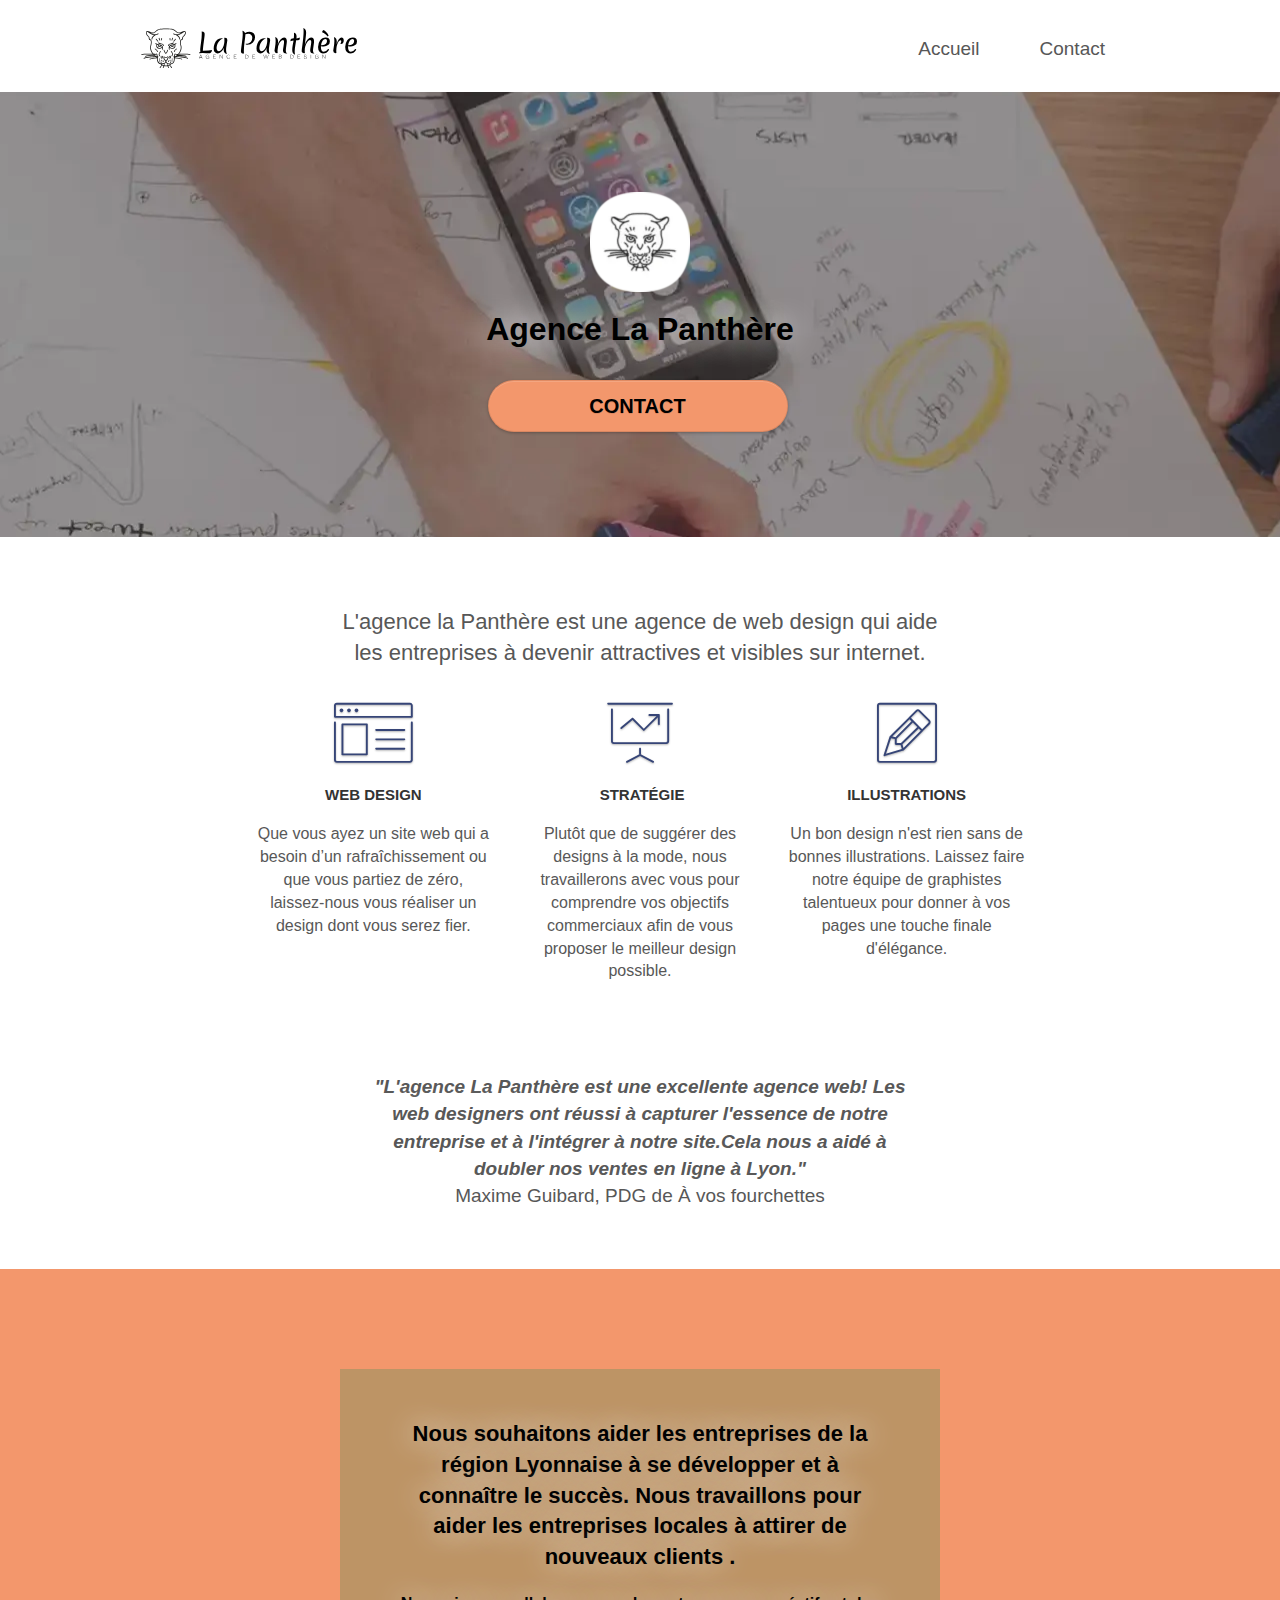
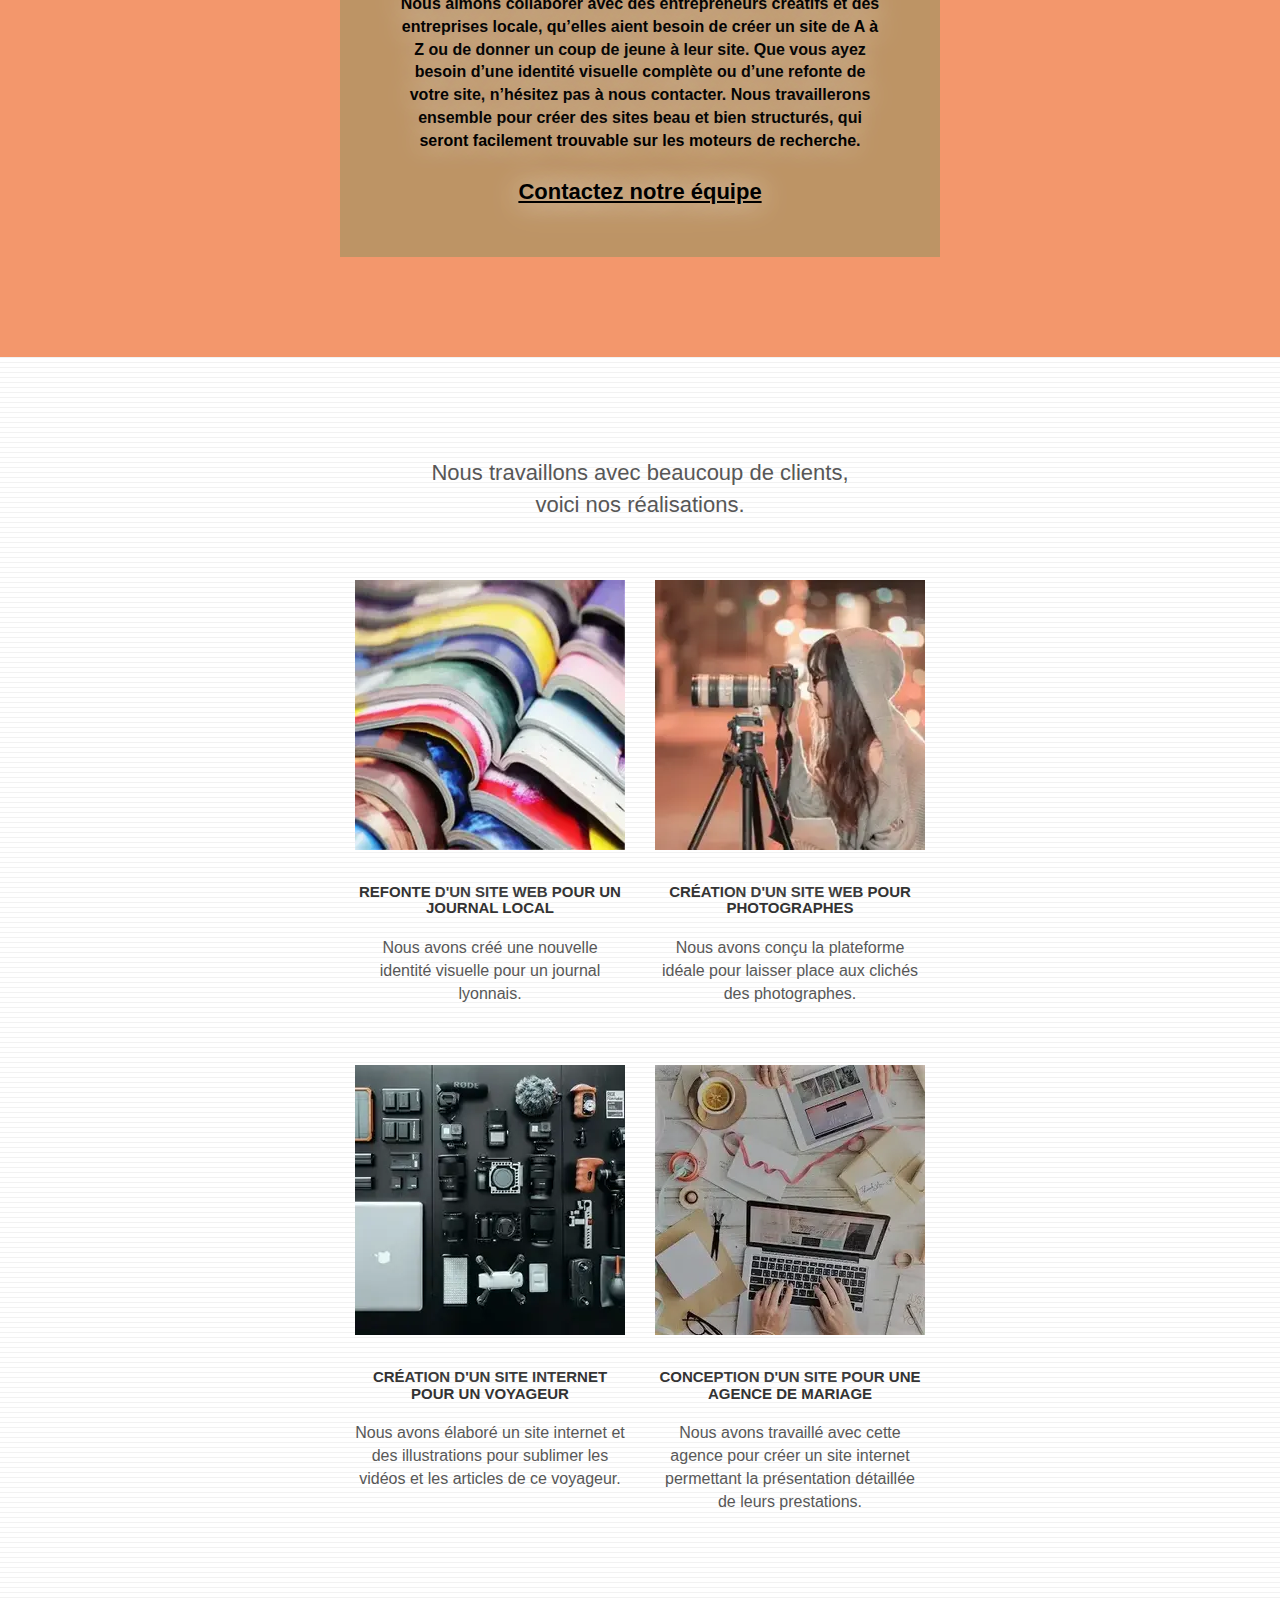
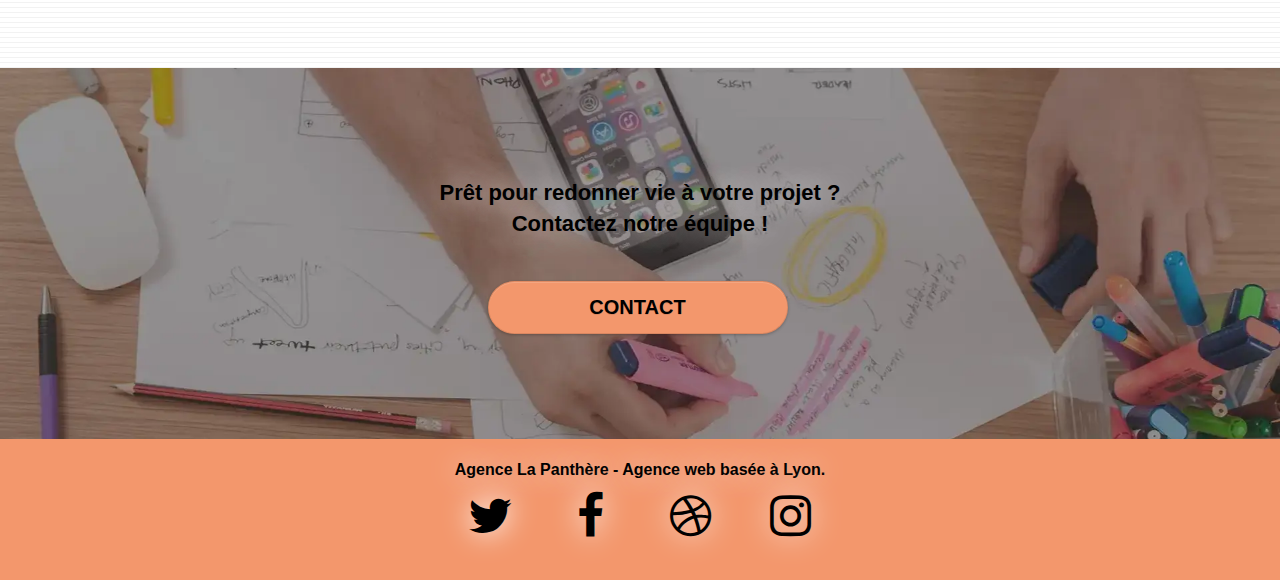
==== commit a3250f62: "Test" ====
--- a/index.html
+++ b/index.html
@@ -8,12 +8,17 @@
     <meta name="description" content="La Panthère, agence web basée à lyon, une entreprise de webdesign">
     <meta name="viewport" content="width=device-width, initial-scale=1.0, viewport-fit=cover">
     <link rel="shortcut icon" type="image/webp" href="favicon.webp">
+    <link rel="preload" as="font">
     
 	<link rel="stylesheet" type="text/css" href="./css/bootstrap-min.css">
 	<link rel="stylesheet" type="text/css" href="./css/font-awesome-min.css">
 	<link rel="stylesheet" type="text/css" href="./css/et-line-min.css">
 	<link rel="stylesheet" type="text/css" href="./css/style-min.css">
-    
+    <link rel="preload" href="style-min.css" as="style" onload="this.onload=null;this.rel='stylesheet'">
+    <noscript>
+        <link rel="stylesheet" href="style-min.css">
+    </noscript>
+        
 	<script defer src="./js/jquery-2.1.0-min.js"></script>
 	<script defer src="./js/bootstrap-min.js"></script>
 	<script defer src="./js/blocs-min.js"></script>
--- a/style-min.css
+++ b/style-min.css
@@ -0,0 +1 @@
+body{margin:0;padding:0;background:#FFF;overflow-x:hidden;-webkit-font-smoothing:antialiased;-moz-osx-font-smoothing:grayscale}a,button{transition:all .3s ease-in-out;outline:none!important}a:hover{text-decoration:none;cursor:pointer}#page-loading-blocs-notifaction{position:fixed;top:0;bottom:0;width:100%;z-index:100000;background:#FFF url(img/pageload-spinner.gif) no-repeat center center}.row{text-align:center;text-shadow:0 0 30px #fff!important}.bloc{width:100%;clear:both;background:50% 50% no-repeat;padding:0 50px;-webkit-background-size:cover;-moz-background-size:cover;-o-background-size:cover;background-size:cover;position:relative}.bloc .container{padding-left:0;padding-right:0}.bloc-lg{padding:100px 50px}.bloc-md{padding:50px}.bloc-sm{padding:20px 50px}.bg-center,.bg-l-edge,.bg-r-edge,.bg-t-edge,.bg-b-edge,.bg-tl-edge,.bg-bl-edge,.bg-tr-edge,.bg-br-edge,.bg-repeat{-webkit-background-size:auto!important;-moz-background-size:auto!important;-o-background-size:auto!important;background-size:auto!important}.bg-repeat{background:repeat}.bg-t-edge{background:top no-repeat}.bloc-bg-texture::before{content:"";background-size:2px 2px;position:absolute;top:0;bottom:0;left:0;right:0}.texture-paper::before{background-size:280px 280px}.b-parallax{background-attachment:fixed}.d-bloc{color:rgba(255,255,255,.7)}.d-bloc button:hover{color:rgba(255,255,255,.9)}.d-bloc .icon-round,.d-bloc .icon-square,.d-bloc .icon-rounded,.d-bloc .icon-semi-rounded-a,.d-bloc .icon-semi-rounded-b{border-color:rgba(255,255,255,.9)}.d-bloc .divider-h span{border-color:rgba(255,255,255,.2)}.d-bloc .a-btn,.d-bloc .navbar a,.d-bloc .navbar-brand,.d-bloc a .icon-sm,.d-bloc a .icon-md,.d-bloc a .icon-lg,.d-bloc a .icon-xl,.d-bloc h1 a,.d-bloc h2 a,.d-bloc h3 a,.d-bloc h4 a,.d-bloc h5 a,.d-bloc h6 a,.d-bloc p a{color:#000}.d-bloc .a-btn:hover,.d-bloc .navbar a:hover,.d-bloc .navbar-brand:hover,.d-bloc a:hover .icon-sm,.d-bloc a:hover .icon-md,.d-bloc a:hover .icon-lg,.d-bloc a:hover .icon-xl,.d-bloc h1 a:hover,.d-bloc h2 a:hover,.d-bloc h3 a:hover,.d-bloc h4 a:hover,.d-bloc h5 a:hover,.d-bloc h6 a:hover,.d-bloc p a:hover{color:rgba(255,255,255,1)}.d-bloc .navbar-toggle .icon-bar{background:rgba(255,255,255,1)}.d-bloc .btn-wire,.d-bloc .btn-wire:hover{color:rgba(255,255,255,1);border-color:rgba(255,255,255,1)}.d-bloc .panel{color:rgba(0,0,0,.5)}.d-bloc .panel button:hover{color:rgba(0,0,0,.7)}.d-bloc .panel icon{border-color:rgba(0,0,0,.7)}.d-bloc .panel .divider-h span{border-color:rgba(0,0,0,.1)}.d-bloc .panel .a-btn{color:rgba(0,0,0,.6)}.d-bloc .panel .a-btn:hover{color:rgba(0,0,0,1)}.d-bloc .panel .btn-wire,.d-bloc .panel .btn-wire:hover{color:rgba(0,0,0,.7);border-color:rgba(0,0,0,.3)}.d-bloc .panel,.l-bloc{color:rgba(0,0,0,.5)}.d-bloc .panel button:hover,.l-bloc button:hover{color:rgba(0,0,0,.7)}.l-bloc .icon-round,.l-bloc .icon-square,.l-bloc .icon-rounded,.l-bloc .icon-semi-rounded-a,.l-bloc .icon-semi-rounded-b{border-color:rgba(0,0,0,.7)}.d-bloc .panel .divider-h span,.l-bloc .divider-h span{border-color:rgba(0,0,0,.1)}.d-bloc .panel .a-btn,.l-bloc .a-btn,.l-bloc .navbar a,.l-bloc .navbar-brand,.l-bloc a .icon-sm,.l-bloc a .icon-md,.l-bloc a .icon-lg,.l-bloc a .icon-xl,.l-bloc h1 a,.l-bloc h2 a,.l-bloc h3 a,.l-bloc h4 a,.l-bloc h5 a,.l-bloc h6 a,.l-bloc p a{color:rgba(0,0,0,.6)}.d-bloc .panel .a-btn:hover,.l-bloc .a-btn:hover,.l-bloc .navbar a:hover,.l-bloc .navbar-brand:hover,.l-bloc a:hover .icon-sm,.l-bloc a:hover .icon-md,.l-bloc a:hover .icon-lg,.l-bloc a:hover .icon-xl,.l-bloc h1 a:hover,.l-bloc h2 a:hover,.l-bloc h3 a:hover,.l-bloc h4 a:hover,.l-bloc h5 a:hover,.l-bloc h6 a:hover,.l-bloc p a:hover{color:rgba(0,0,0,1)}.l-bloc .navbar-toggle .icon-bar{color:rgba(0,0,0,.6)}.d-bloc .panel .btn-wire,.d-bloc .panel .btn-wire:hover,.l-bloc .btn-wire,.l-bloc .btn-wire:hover{color:rgba(0,0,0,.7);border-color:rgba(0,0,0,.3)}.voffset{margin-top:30px}.voffset-lg{margin-top:80px}.row-no-gutters{margin-right:0;margin-left:0}.row.row-no-gutters>[class^="col-"],.row.row-no-gutters>[class*=" col-"]{padding-right:0;padding-left:0}#bloc-1-hero h1{font-size:32px;font-weight:900;text-shadow:0 0 30px #fff!important}.navbar{margin-bottom:0;z-index:1;display:flex;position:relative}.navbar-brand{height:auto;padding:3px 15px;font-size:25px;font-weight:400;font-weight:600;line-height:44px}.navbar-brand img{max-height:200px;margin:0 5px 0 0;display:inline}.navbar-brand img[src$=svg]{min-width:100px;width:216px;height:40px}.nav-center .navbar-brand img{margin:0}.navbar .nav{display:flex;gap:30px;padding-top:2px;margin-right:-16px;float:right;z-index:1;list-style-type:none}.nav>li{float:left;margin-top:4px;font-size:20px}.navbar-nav .open .dropdown-menu>li>a{text-align:inherit}.nav>li a:hover,.nav>li a:focus{background:transparent}.navbar-toggle{margin:10px 10px 0 0;border:0}.navbar-toggle:hover{background:transparent!important}.navbar-toggle .icon-bar{background-color:rgba(0,0,0,.5);width:26px}.nav-invert .navbar .nav{float:left}.nav-invert .navbar-header,.nav-invert .navbar-brand{float:right;position:relative;z-index:2}@media (min-width:768px){.site-navigation{position:absolute;top:50%;right:20px;transform:translate(0,-50%);-webkit-transform:translateY(-50%)}.nav>li .dropdown-menu a,.nav>li .dropdown-menu a:hover{color:#484848}.nav-invert .site-navigation{left:0;right:0}.nav-center{text-align:center}.nav-center .navbar-header{width:100%}.nav-center .navbar-header,.nav-center .navbar-brand,.nav-center .nav>li{float:none;display:inline-block}.nav-center .site-navigation{position:relative;width:100%;right:0;margin-right:0;margin-top:20px}.nav-center.mini-nav .navbar-toggle{float:none;margin:10px auto 0}}.nav>li>.dropdown a{background:none!important;display:block;padding:14px 15px}nav .caret{margin:0 5px}.dropdown-menu .dropdown-menu{top:-8px;left:100%}.dropdown-menu .dropmenu-flow-right{top:100%;left:0;margin-left:-1px;border-top-left-radius:0;border-top-right-radius:0}.dropdown-menu .dropdown span{border:4px solid #000;border-top-color:transparent;border-right-color:transparent;border-bottom-color:transparent;margin:6px -5px 0 0!important;float:right}.mg-md{margin-top:10px;margin-bottom:20px}.mg-lg{margin-top:10px;margin-bottom:40px}.btn{margin:0 5px 5px 0}.btn.pull-right{margin:0 0 5px 5px}.btn-d,.btn-d:hover,.btn-d:focus{color:#FFF;background:rgba(0,0,0,.3)}button{outline:none!important}.btn-rd{border-radius:40px}.btn-clean{border:1px solid rgba(0,0,0,.08);border-bottom-color:rgba(0,0,0,.1);text-shadow:0 1px 0 rgba(0,0,1,.1);box-shadow:0 1px 3px rgba(0,0,1,.25),inset 0 1px 0 0 rgba(255,255,255,.15)}.icon-md{font-size:48px!important;padding-bottom:20px}.icon-lg{font-size:60px!important}.sm-shadow{text-shadow:0 1px 2px rgba(0,0,0,.3)}.panel-sq,.panel-sq .panel-heading,.panel-sq .panel-footer{border-radius:0}.panel-rd{border-radius:30px}.panel-rd .panel-heading{border-radius:29px 29px 0 0}.panel-rd .panel-footer{border-radius:0 0 29px 29px}.form-control{border-color:rgba(0,0,0,.1);box-shadow:none}.scrollToTop{width:40px;height:40px;position:fixed;bottom:20px;right:20px;opacity:0;z-index:500;transition:all .3s ease-in-out}.scrollToTop span{margin-top:6px}.showScrollTop{font-size:14px;opacity:1}a[data-lightbox]{position:relative;display:flex;text-align:center;justify-content:center}a[data-lightbox]:hover::before{content:"+";font-family:"HelveticaNeue-Light","Helvetica Neue Light","Helvetica Neue",Helvetica,Arial;font-display:swap;font-size:32px;width:50px;height:50px;margin-left:-25px;border-radius:50%;background:rgba(0,0,0,.6);color:#FFF;font-weight:100;z-index:1;position:absolute;top:50%;transform:translateY(-50%);-webkit-transform:translateY(-50%)}@font-face{font-family:"HelveticaNeue-Light","Helvetica Neue Light","Helvetica Neue",Helvetica,Arial;font-display:swap}a[data-lightbox]:hover img{opacity:.6;-webkit-animation-fill-mode:none;animation-fill-mode:none}#lightbox-modal{display:flex;align-items:center}#lightbox-modal .modal-dialog{width:90%;max-width:900px;margin:0 auto 0}#lightbox-modal .modal-dialog img{max-height:90vh;margin:0 auto}.lightbox-caption{padding:20px;color:#FFF;background:rgba(0,0,0,.5);position:absolute;left:15px;right:15px;bottom:5px}.close-lightbox{color:#FFF;font-size:30px;position:absolute;top:20px;right:20px;z-index:20;background:rgba(0,0,0,.5);border:none;line-height:30px;padding:0 9px 5px;opacity:.3}.close-lightbox:hover,.next-lightbox:hover,.prev-lightbox:hover{opacity:1;color:#FFF}.next-lightbox,.prev-lightbox{font-size:20px;color:rgba(255,255,255,.9);background:rgba(0,0,0,.5);transition:all .2s ease-in-out;position:absolute;top:45%;z-index:1;opacity:.4}.next-lightbox{padding:6px 8px 1px 13px;right:25px}.prev-lightbox{padding:6px 13px 1px 10px;left:25px}.snapshot-lb .modal-body{padding-bottom:45px}.snapshot-lb .lightbox-caption{padding:0;color:rgba(0,0,0,.5);background:none}h1,h2,h3,h4,h5,h6,p,label,.btn,a{font-family:"helvetica";font-display:swap;font-weight:400;color:#575757!important}.citation{font-size:19px;font-style:italic;font-weight:700;margin-bottom:0}.citation-2{font-size:19px}.center-block{width:100px;height:100px}.text-real{font-size:22px}.container{max-width:1000px}.hero-bloc-text{font-size:38px}.hero-bloc-text-sub{font-size:36px}.statement-bloc-text{line-height:26px;font-style:italic;font-size:20px;text-align:center;font-weight:lighter;max-width:520px;margin:auto auto auto auto}p{font-size:16px}.tight-width-whitespace{max-width:600px;margin:auto auto auto auto}.h1{font-size:20px;font-family:"Open Sans";font-display:swap}.cta-hero{margin-top:22px;color:#FFFFFF!important;text-transform:uppercase;padding:12px 28px 12px 28px;font-size:20px;font-weight:700;min-width:300px}.social{max-width:400px;margin:auto auto auto auto}h2{font-size:22px;line-height:1.4em}h3{font-size:15px;text-transform:uppercase;font-weight:700;color:#333333!important}.med-width-whitespace{max-width:800px;margin:auto auto auto auto;box-shadow:0 0 0 #000}h1{color:#333333!important}h4{color:#333333!important}.icons{margin-bottom:14px;margin-top:24px}.white{color:#000!important;font-weight:900}.portfolio-thumb{margin-bottom:24px;width:270px;height:270px}.portfolio-row{margin-bottom:44px;margin-top:50px}.avatar{box-shadow:0 4px 9px rgba(0,0,0,.3)}.black-background{background-color:rgba(165,147,99,.7);padding:40px 40px 40px 40px}.bold-link{font-weight:900;text-decoration:underline!important}.bgc-white{background-color:#FFF}#bloc-7{display:flex;justify-content:center}.bgc-atomic-tangerine{background-color:#F3976C}.tc-white{color:#000!important;font-weight:900}.btn-atomic-tangerine{background:#F3976C;color:#000!important;font-weight:900}.btn-atomic-tangerine:hover{background:#c27956!important;color:#000!important}#bloc-8{display:flex;justify-content:center}.ltc-white{color:#000!important;font-size:22px}.ltc-white:hover{color:#cccccc!important}.ltc-atomic-tangerine{color:#F3976C!important}.ltc-atomic-tangerine:hover{color:#c27956!important}.icon-dark-slate-blue{color:#364577!important;border-color:#364577!important}.bg-dots-bg{display:flex;justify-content:center}.bg-lines-h2-bg{background-image:url(img/lines-h2-bg.webp)}.bg-banniere{background-image:url(img/agence-la-panthere.webp)}.bg-presentation{background-image:url(img/image-de-presentation.webp)}@media (max-width:1024px){.bloc{padding-left:20px;padding-right:20px}.bloc.full-width-bloc,.bloc-tile-2.full-width-bloc .container,.bloc-tile-3.full-width-bloc .container,.bloc-tile-4.full-width-bloc .container{padding-left:0;padding-right:0}}@media (max-width:992px) and (min-width:768px){.navbar .nav{max-width:80%}.nav-center.navbar .nav{max-width:100%}}@media only screen and (min-device-width:768px) and (max-device-width:1024px) and (orientation:landscape){.b-parallax{background-attachment:scroll}}@media only screen and (min-device-width:1024px) and (max-device-width:1366px) and (-webkit-min-device-pixel-ratio:1.5){.b-parallax{background-attachment:scroll}}@media (max-width:991px){.container{width:100%}.b-parallax{background-attachment:scroll}.page-container,#hero-bloc{overflow-x:hidden;position:relative}.bloc{padding-left:constant(safe-area-inset-left);padding-right:constant(safe-area-inset-right)}.bloc-group,.bloc-group .bloc{display:block;width:100%}.bloc-fill-screen .fill-bloc-top-edge,.bloc-fill-screen .fill-bloc-bottom-edge{padding:0 20px;padding-left:constant(safe-area-inset-left);padding-right:constant(safe-area-inset-right)}}@media (max-width:767px){.page-container{overflow-x:hidden;position:relative}h1,h2,h3,h4,h5,h6,p,#disqus_thread{padding-left:10px!important;padding-right:10px!important}.b-parallax{background-attachment:scroll}.navbar .nav{padding-top:0;border-top:1px solid rgba(0,0,0,.2);float:none!important}.navbar.row{margin-left:0;margin-right:0}.site-navigation{position:inherit;transform:none;-webkit-transform:none;-ms-transform:none}.nav>li{margin-top:0;border-bottom:1px solid rgba(0,0,0,.1);background:rgba(0,0,0,.05);text-align:left;padding-left:15px;width:100%}.nav>li:hover{background:rgba(0,0,0,.08)}.dropdown .dropdown a .caret{float:none;margin:5px 0 0 10px!important;border:4px solid #000;border-bottom-color:transparent;border-right-color:transparent;border-left-color:transparent}#hero-bloc .navbar .nav{background:rgba(0,0,0,.8)}#hero-bloc .navbar .nav a{color:rgba(255,255,255,.6)}.hero{padding:50px 0}.hero-nav{left:-1px;right:-1px}.navbar-collapse{padding:0;overflow-x:hidden;-webkit-box-shadow:none;box-shadow:none}.navbar-brand img{max-height:40px;width:auto}.nav-invert .navbar-header{float:none;width:100%}.nav-invert .navbar-toggle{float:left;margin-left:10px}.bloc{padding-left:0;padding-right:0}.bloc-xxl,.bloc-xl,.bloc-lg{padding:40px 0}.bloc-sm,.bloc-md{padding-left:0;padding-right:0}.bloc-tile-2 .container,.bloc-tile-3 .container,.bloc-tile-4 .container,.bloc-fill-screen .fill-bloc-top-edge,.bloc-fill-screen .fill-bloc-bottom-edge{padding-left:0;padding-right:0}.a-block{padding:0 10px}.btn-dwn{display:none}.voffset{margin-top:5px}.voffset-md{margin-top:20px}.voffset-lg{margin-top:30px}form{padding:5px}.close-lightbox{display:inline-block}.blocsapp-device-iphone5{background-size:216px 425px;padding-top:60px;width:216px;height:425px}.blocsapp-device-iphone5 img{width:180px;height:320px}}@media (max-width:400px){.bloc{padding-left:0;padding-right:0}}@media (max-width:767px){.bloc-mob-center-text{text-align:center}}--- a/style-min.css
+++ b/style-min.css
@@ -0,0 +1 @@
+body{margin:0;padding:0;background:#FFF;overflow-x:hidden;-webkit-font-smoothing:antialiased;-moz-osx-font-smoothing:grayscale}a,button{transition:all .3s ease-in-out;outline:none!important}a:hover{text-decoration:none;cursor:pointer}#page-loading-blocs-notifaction{position:fixed;top:0;bottom:0;width:100%;z-index:100000;background:#FFF url(img/pageload-spinner.gif) no-repeat center center}.row{text-align:center;text-shadow:0 0 30px #fff!important}.bloc{width:100%;clear:both;background:50% 50% no-repeat;padding:0 50px;-webkit-background-size:cover;-moz-background-size:cover;-o-background-size:cover;background-size:cover;position:relative}.bloc .container{padding-left:0;padding-right:0}.bloc-lg{padding:100px 50px}.bloc-md{padding:50px}.bloc-sm{padding:20px 50px}.bg-center,.bg-l-edge,.bg-r-edge,.bg-t-edge,.bg-b-edge,.bg-tl-edge,.bg-bl-edge,.bg-tr-edge,.bg-br-edge,.bg-repeat{-webkit-background-size:auto!important;-moz-background-size:auto!important;-o-background-size:auto!important;background-size:auto!important}.bg-repeat{background:repeat}.bg-t-edge{background:top no-repeat}.bloc-bg-texture::before{content:"";background-size:2px 2px;position:absolute;top:0;bottom:0;left:0;right:0}.texture-paper::before{background-size:280px 280px}.b-parallax{background-attachment:fixed}.d-bloc{color:rgba(255,255,255,.7)}.d-bloc button:hover{color:rgba(255,255,255,.9)}.d-bloc .icon-round,.d-bloc .icon-square,.d-bloc .icon-rounded,.d-bloc .icon-semi-rounded-a,.d-bloc .icon-semi-rounded-b{border-color:rgba(255,255,255,.9)}.d-bloc .divider-h span{border-color:rgba(255,255,255,.2)}.d-bloc .a-btn,.d-bloc .navbar a,.d-bloc .navbar-brand,.d-bloc a .icon-sm,.d-bloc a .icon-md,.d-bloc a .icon-lg,.d-bloc a .icon-xl,.d-bloc h1 a,.d-bloc h2 a,.d-bloc h3 a,.d-bloc h4 a,.d-bloc h5 a,.d-bloc h6 a,.d-bloc p a{color:#000}.d-bloc .a-btn:hover,.d-bloc .navbar a:hover,.d-bloc .navbar-brand:hover,.d-bloc a:hover .icon-sm,.d-bloc a:hover .icon-md,.d-bloc a:hover .icon-lg,.d-bloc a:hover .icon-xl,.d-bloc h1 a:hover,.d-bloc h2 a:hover,.d-bloc h3 a:hover,.d-bloc h4 a:hover,.d-bloc h5 a:hover,.d-bloc h6 a:hover,.d-bloc p a:hover{color:rgba(255,255,255,1)}.d-bloc .navbar-toggle .icon-bar{background:rgba(255,255,255,1)}.d-bloc .btn-wire,.d-bloc .btn-wire:hover{color:rgba(255,255,255,1);border-color:rgba(255,255,255,1)}.d-bloc .panel{color:rgba(0,0,0,.5)}.d-bloc .panel button:hover{color:rgba(0,0,0,.7)}.d-bloc .panel icon{border-color:rgba(0,0,0,.7)}.d-bloc .panel .divider-h span{border-color:rgba(0,0,0,.1)}.d-bloc .panel .a-btn{color:rgba(0,0,0,.6)}.d-bloc .panel .a-btn:hover{color:rgba(0,0,0,1)}.d-bloc .panel .btn-wire,.d-bloc .panel .btn-wire:hover{color:rgba(0,0,0,.7);border-color:rgba(0,0,0,.3)}.d-bloc .panel,.l-bloc{color:rgba(0,0,0,.5)}.d-bloc .panel button:hover,.l-bloc button:hover{color:rgba(0,0,0,.7)}.l-bloc .icon-round,.l-bloc .icon-square,.l-bloc .icon-rounded,.l-bloc .icon-semi-rounded-a,.l-bloc .icon-semi-rounded-b{border-color:rgba(0,0,0,.7)}.d-bloc .panel .divider-h span,.l-bloc .divider-h span{border-color:rgba(0,0,0,.1)}.d-bloc .panel .a-btn,.l-bloc .a-btn,.l-bloc .navbar a,.l-bloc .navbar-brand,.l-bloc a .icon-sm,.l-bloc a .icon-md,.l-bloc a .icon-lg,.l-bloc a .icon-xl,.l-bloc h1 a,.l-bloc h2 a,.l-bloc h3 a,.l-bloc h4 a,.l-bloc h5 a,.l-bloc h6 a,.l-bloc p a{color:rgba(0,0,0,.6)}.d-bloc .panel .a-btn:hover,.l-bloc .a-btn:hover,.l-bloc .navbar a:hover,.l-bloc .navbar-brand:hover,.l-bloc a:hover .icon-sm,.l-bloc a:hover .icon-md,.l-bloc a:hover .icon-lg,.l-bloc a:hover .icon-xl,.l-bloc h1 a:hover,.l-bloc h2 a:hover,.l-bloc h3 a:hover,.l-bloc h4 a:hover,.l-bloc h5 a:hover,.l-bloc h6 a:hover,.l-bloc p a:hover{color:rgba(0,0,0,1)}.l-bloc .navbar-toggle .icon-bar{color:rgba(0,0,0,.6)}.d-bloc .panel .btn-wire,.d-bloc .panel .btn-wire:hover,.l-bloc .btn-wire,.l-bloc .btn-wire:hover{color:rgba(0,0,0,.7);border-color:rgba(0,0,0,.3)}.voffset{margin-top:30px}.voffset-lg{margin-top:80px}.row-no-gutters{margin-right:0;margin-left:0}.row.row-no-gutters>[class^="col-"],.row.row-no-gutters>[class*=" col-"]{padding-right:0;padding-left:0}#bloc-1-hero h1{font-size:32px;font-weight:900;text-shadow:0 0 30px #fff!important}.navbar{margin-bottom:0;z-index:1;display:flex;position:relative}.navbar-brand{height:auto;padding:3px 15px;font-size:25px;font-weight:400;font-weight:600;line-height:44px}.navbar-brand img{max-height:200px;margin:0 5px 0 0;display:inline}.navbar-brand img[src$=svg]{min-width:100px;width:216px;height:40px}.nav-center .navbar-brand img{margin:0}.navbar .nav{display:flex;gap:30px;padding-top:2px;margin-right:-16px;float:right;z-index:1;list-style-type:none}.nav>li{float:left;margin-top:4px;font-size:20px}.navbar-nav .open .dropdown-menu>li>a{text-align:inherit}.nav>li a:hover,.nav>li a:focus{background:transparent}.navbar-toggle{margin:10px 10px 0 0;border:0}.navbar-toggle:hover{background:transparent!important}.navbar-toggle .icon-bar{background-color:rgba(0,0,0,.5);width:26px}.nav-invert .navbar .nav{float:left}.nav-invert .navbar-header,.nav-invert .navbar-brand{float:right;position:relative;z-index:2}@media (min-width:768px){.site-navigation{position:absolute;top:50%;right:20px;transform:translate(0,-50%);-webkit-transform:translateY(-50%)}.nav>li .dropdown-menu a,.nav>li .dropdown-menu a:hover{color:#484848}.nav-invert .site-navigation{left:0;right:0}.nav-center{text-align:center}.nav-center .navbar-header{width:100%}.nav-center .navbar-header,.nav-center .navbar-brand,.nav-center .nav>li{float:none;display:inline-block}.nav-center .site-navigation{position:relative;width:100%;right:0;margin-right:0;margin-top:20px}.nav-center.mini-nav .navbar-toggle{float:none;margin:10px auto 0}}.nav>li>.dropdown a{background:none!important;display:block;padding:14px 15px}nav .caret{margin:0 5px}.dropdown-menu .dropdown-menu{top:-8px;left:100%}.dropdown-menu .dropmenu-flow-right{top:100%;left:0;margin-left:-1px;border-top-left-radius:0;border-top-right-radius:0}.dropdown-menu .dropdown span{border:4px solid #000;border-top-color:transparent;border-right-color:transparent;border-bottom-color:transparent;margin:6px -5px 0 0!important;float:right}.mg-md{margin-top:10px;margin-bottom:20px}.mg-lg{margin-top:10px;margin-bottom:40px}.btn{margin:0 5px 5px 0}.btn.pull-right{margin:0 0 5px 5px}.btn-d,.btn-d:hover,.btn-d:focus{color:#FFF;background:rgba(0,0,0,.3)}button{outline:none!important}.btn-rd{border-radius:40px}.btn-clean{border:1px solid rgba(0,0,0,.08);border-bottom-color:rgba(0,0,0,.1);text-shadow:0 1px 0 rgba(0,0,1,.1);box-shadow:0 1px 3px rgba(0,0,1,.25),inset 0 1px 0 0 rgba(255,255,255,.15)}.icon-md{font-size:48px!important;padding-bottom:20px}.icon-lg{font-size:60px!important}.sm-shadow{text-shadow:0 1px 2px rgba(0,0,0,.3)}.panel-sq,.panel-sq .panel-heading,.panel-sq .panel-footer{border-radius:0}.panel-rd{border-radius:30px}.panel-rd .panel-heading{border-radius:29px 29px 0 0}.panel-rd .panel-footer{border-radius:0 0 29px 29px}.form-control{border-color:rgba(0,0,0,.1);box-shadow:none}.scrollToTop{width:40px;height:40px;position:fixed;bottom:20px;right:20px;opacity:0;z-index:500;transition:all .3s ease-in-out}.scrollToTop span{margin-top:6px}.showScrollTop{font-size:14px;opacity:1}a[data-lightbox]{position:relative;display:flex;text-align:center;justify-content:center}a[data-lightbox]:hover::before{content:"+";font-family:"HelveticaNeue-Light","Helvetica Neue Light","Helvetica Neue",Helvetica,Arial;font-display:swap;font-size:32px;width:50px;height:50px;margin-left:-25px;border-radius:50%;background:rgba(0,0,0,.6);color:#FFF;font-weight:100;z-index:1;position:absolute;top:50%;transform:translateY(-50%);-webkit-transform:translateY(-50%)}@font-face{font-family:"HelveticaNeue-Light","Helvetica Neue Light","Helvetica Neue",Helvetica,Arial;font-display:swap}a[data-lightbox]:hover img{opacity:.6;-webkit-animation-fill-mode:none;animation-fill-mode:none}#lightbox-modal{display:flex;align-items:center}#lightbox-modal .modal-dialog{width:90%;max-width:900px;margin:0 auto 0}#lightbox-modal .modal-dialog img{max-height:90vh;margin:0 auto}.lightbox-caption{padding:20px;color:#FFF;background:rgba(0,0,0,.5);position:absolute;left:15px;right:15px;bottom:5px}.close-lightbox{color:#FFF;font-size:30px;position:absolute;top:20px;right:20px;z-index:20;background:rgba(0,0,0,.5);border:none;line-height:30px;padding:0 9px 5px;opacity:.3}.close-lightbox:hover,.next-lightbox:hover,.prev-lightbox:hover{opacity:1;color:#FFF}.next-lightbox,.prev-lightbox{font-size:20px;color:rgba(255,255,255,.9);background:rgba(0,0,0,.5);transition:all .2s ease-in-out;position:absolute;top:45%;z-index:1;opacity:.4}.next-lightbox{padding:6px 8px 1px 13px;right:25px}.prev-lightbox{padding:6px 13px 1px 10px;left:25px}.snapshot-lb .modal-body{padding-bottom:45px}.snapshot-lb .lightbox-caption{padding:0;color:rgba(0,0,0,.5);background:none}h1,h2,h3,h4,h5,h6,p,label,.btn,a{font-family:"helvetica";font-display:swap;font-weight:400;color:#575757!important}.citation{font-size:19px;font-style:italic;font-weight:700;margin-bottom:0}.citation-2{font-size:19px}.center-block{width:100px;height:100px}.text-real{font-size:22px}.container{max-width:1000px}.hero-bloc-text{font-size:38px}.hero-bloc-text-sub{font-size:36px}.statement-bloc-text{line-height:26px;font-style:italic;font-size:20px;text-align:center;font-weight:lighter;max-width:520px;margin:auto auto auto auto}p{font-size:16px}.tight-width-whitespace{max-width:600px;margin:auto auto auto auto}.h1{font-size:20px;font-family:"Open Sans";font-display:swap}.cta-hero{margin-top:22px;color:#FFFFFF!important;text-transform:uppercase;padding:12px 28px 12px 28px;font-size:20px;font-weight:700;min-width:300px}.social{max-width:400px;margin:auto auto auto auto}h2{font-size:22px;line-height:1.4em}h3{font-size:15px;text-transform:uppercase;font-weight:700;color:#333333!important}.med-width-whitespace{max-width:800px;margin:auto auto auto auto;box-shadow:0 0 0 #000}h1{color:#333333!important}h4{color:#333333!important}.icons{margin-bottom:14px;margin-top:24px}.white{color:#000!important;font-weight:900}.portfolio-thumb{margin-bottom:24px;width:270px;height:270px}.portfolio-row{margin-bottom:44px;margin-top:50px}.avatar{box-shadow:0 4px 9px rgba(0,0,0,.3)}.black-background{background-color:rgba(165,147,99,.7);padding:40px 40px 40px 40px}.bold-link{font-weight:900;text-decoration:underline!important}.bgc-white{background-color:#FFF}#bloc-7{display:flex;justify-content:center}.bgc-atomic-tangerine{background-color:#F3976C}.tc-white{color:#000!important;font-weight:900}.btn-atomic-tangerine{background:#F3976C;color:#000!important;font-weight:900}.btn-atomic-tangerine:hover{background:#c27956!important;color:#000!important}#bloc-8{display:flex;justify-content:center}.ltc-white{color:#000!important;font-size:22px}.ltc-white:hover{color:#cccccc!important}.ltc-atomic-tangerine{color:#F3976C!important}.ltc-atomic-tangerine:hover{color:#c27956!important}.icon-dark-slate-blue{color:#364577!important;border-color:#364577!important}.bg-dots-bg{display:flex;justify-content:center}.bg-lines-h2-bg{background-image:url(img/lines-h2-bg.webp)}.bg-banniere{background-image:url(img/agence-la-panthere.webp)}.bg-presentation{background-image:url(img/image-de-presentation.webp)}@media (max-width:1024px){.bloc{padding-left:20px;padding-right:20px}.bloc.full-width-bloc,.bloc-tile-2.full-width-bloc .container,.bloc-tile-3.full-width-bloc .container,.bloc-tile-4.full-width-bloc .container{padding-left:0;padding-right:0}}@media (max-width:992px) and (min-width:768px){.navbar .nav{max-width:80%}.nav-center.navbar .nav{max-width:100%}}@media only screen and (min-device-width:768px) and (max-device-width:1024px) and (orientation:landscape){.b-parallax{background-attachment:scroll}}@media only screen and (min-device-width:1024px) and (max-device-width:1366px) and (-webkit-min-device-pixel-ratio:1.5){.b-parallax{background-attachment:scroll}}@media (max-width:991px){.container{width:100%}.b-parallax{background-attachment:scroll}.page-container,#hero-bloc{overflow-x:hidden;position:relative}.bloc{padding-left:constant(safe-area-inset-left);padding-right:constant(safe-area-inset-right)}.bloc-group,.bloc-group .bloc{display:block;width:100%}.bloc-fill-screen .fill-bloc-top-edge,.bloc-fill-screen .fill-bloc-bottom-edge{padding:0 20px;padding-left:constant(safe-area-inset-left);padding-right:constant(safe-area-inset-right)}}@media (max-width:767px){.page-container{overflow-x:hidden;position:relative}h1,h2,h3,h4,h5,h6,p,#disqus_thread{padding-left:10px!important;padding-right:10px!important}.b-parallax{background-attachment:scroll}.navbar .nav{padding-top:0;border-top:1px solid rgba(0,0,0,.2);float:none!important}.navbar.row{margin-left:0;margin-right:0}.site-navigation{position:inherit;transform:none;-webkit-transform:none;-ms-transform:none}.nav>li{margin-top:0;border-bottom:1px solid rgba(0,0,0,.1);background:rgba(0,0,0,.05);text-align:left;padding-left:15px;width:100%}.nav>li:hover{background:rgba(0,0,0,.08)}.dropdown .dropdown a .caret{float:none;margin:5px 0 0 10px!important;border:4px solid #000;border-bottom-color:transparent;border-right-color:transparent;border-left-color:transparent}#hero-bloc .navbar .nav{background:rgba(0,0,0,.8)}#hero-bloc .navbar .nav a{color:rgba(255,255,255,.6)}.hero{padding:50px 0}.hero-nav{left:-1px;right:-1px}.navbar-collapse{padding:0;overflow-x:hidden;-webkit-box-shadow:none;box-shadow:none}.navbar-brand img{max-height:40px;width:auto}.nav-invert .navbar-header{float:none;width:100%}.nav-invert .navbar-toggle{float:left;margin-left:10px}.bloc{padding-left:0;padding-right:0}.bloc-xxl,.bloc-xl,.bloc-lg{padding:40px 0}.bloc-sm,.bloc-md{padding-left:0;padding-right:0}.bloc-tile-2 .container,.bloc-tile-3 .container,.bloc-tile-4 .container,.bloc-fill-screen .fill-bloc-top-edge,.bloc-fill-screen .fill-bloc-bottom-edge{padding-left:0;padding-right:0}.a-block{padding:0 10px}.btn-dwn{display:none}.voffset{margin-top:5px}.voffset-md{margin-top:20px}.voffset-lg{margin-top:30px}form{padding:5px}.close-lightbox{display:inline-block}.blocsapp-device-iphone5{background-size:216px 425px;padding-top:60px;width:216px;height:425px}.blocsapp-device-iphone5 img{width:180px;height:320px}}@media (max-width:400px){.bloc{padding-left:0;padding-right:0}}@media (max-width:767px){.bloc-mob-center-text{text-align:center}}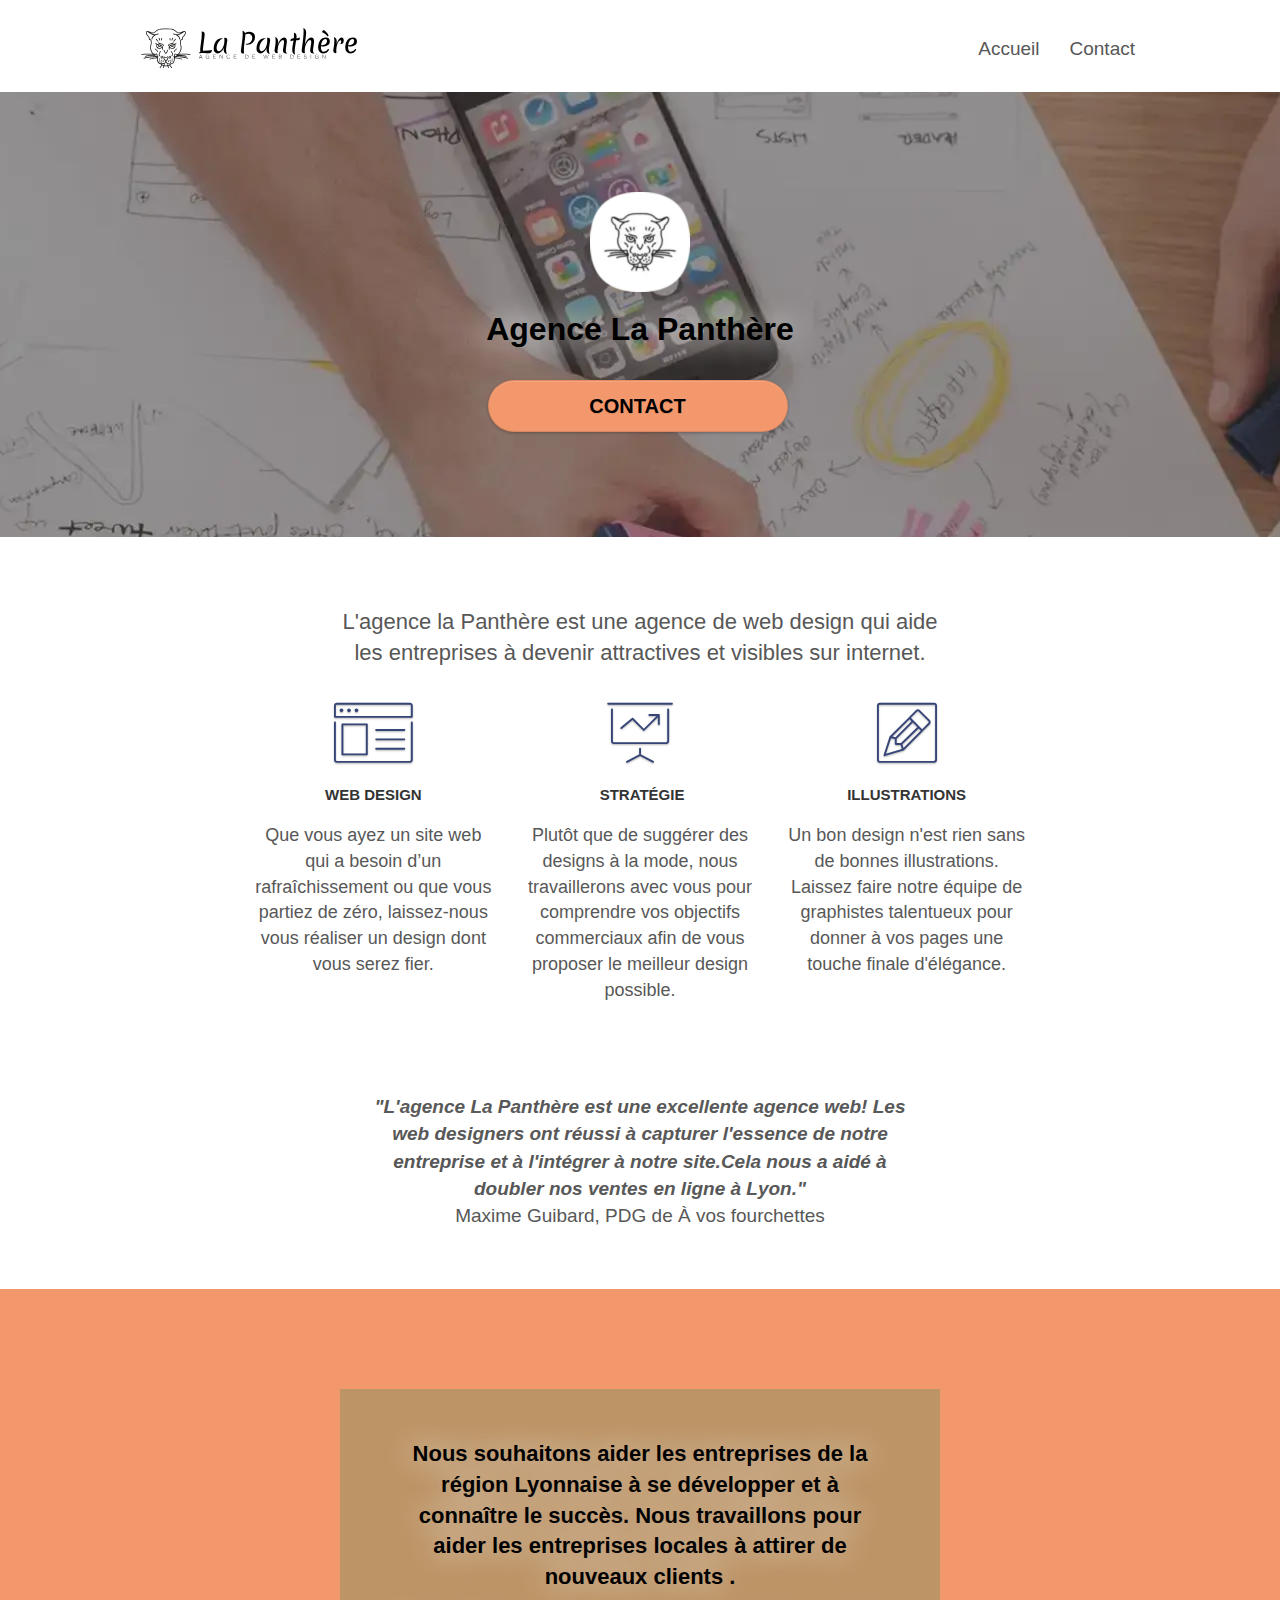
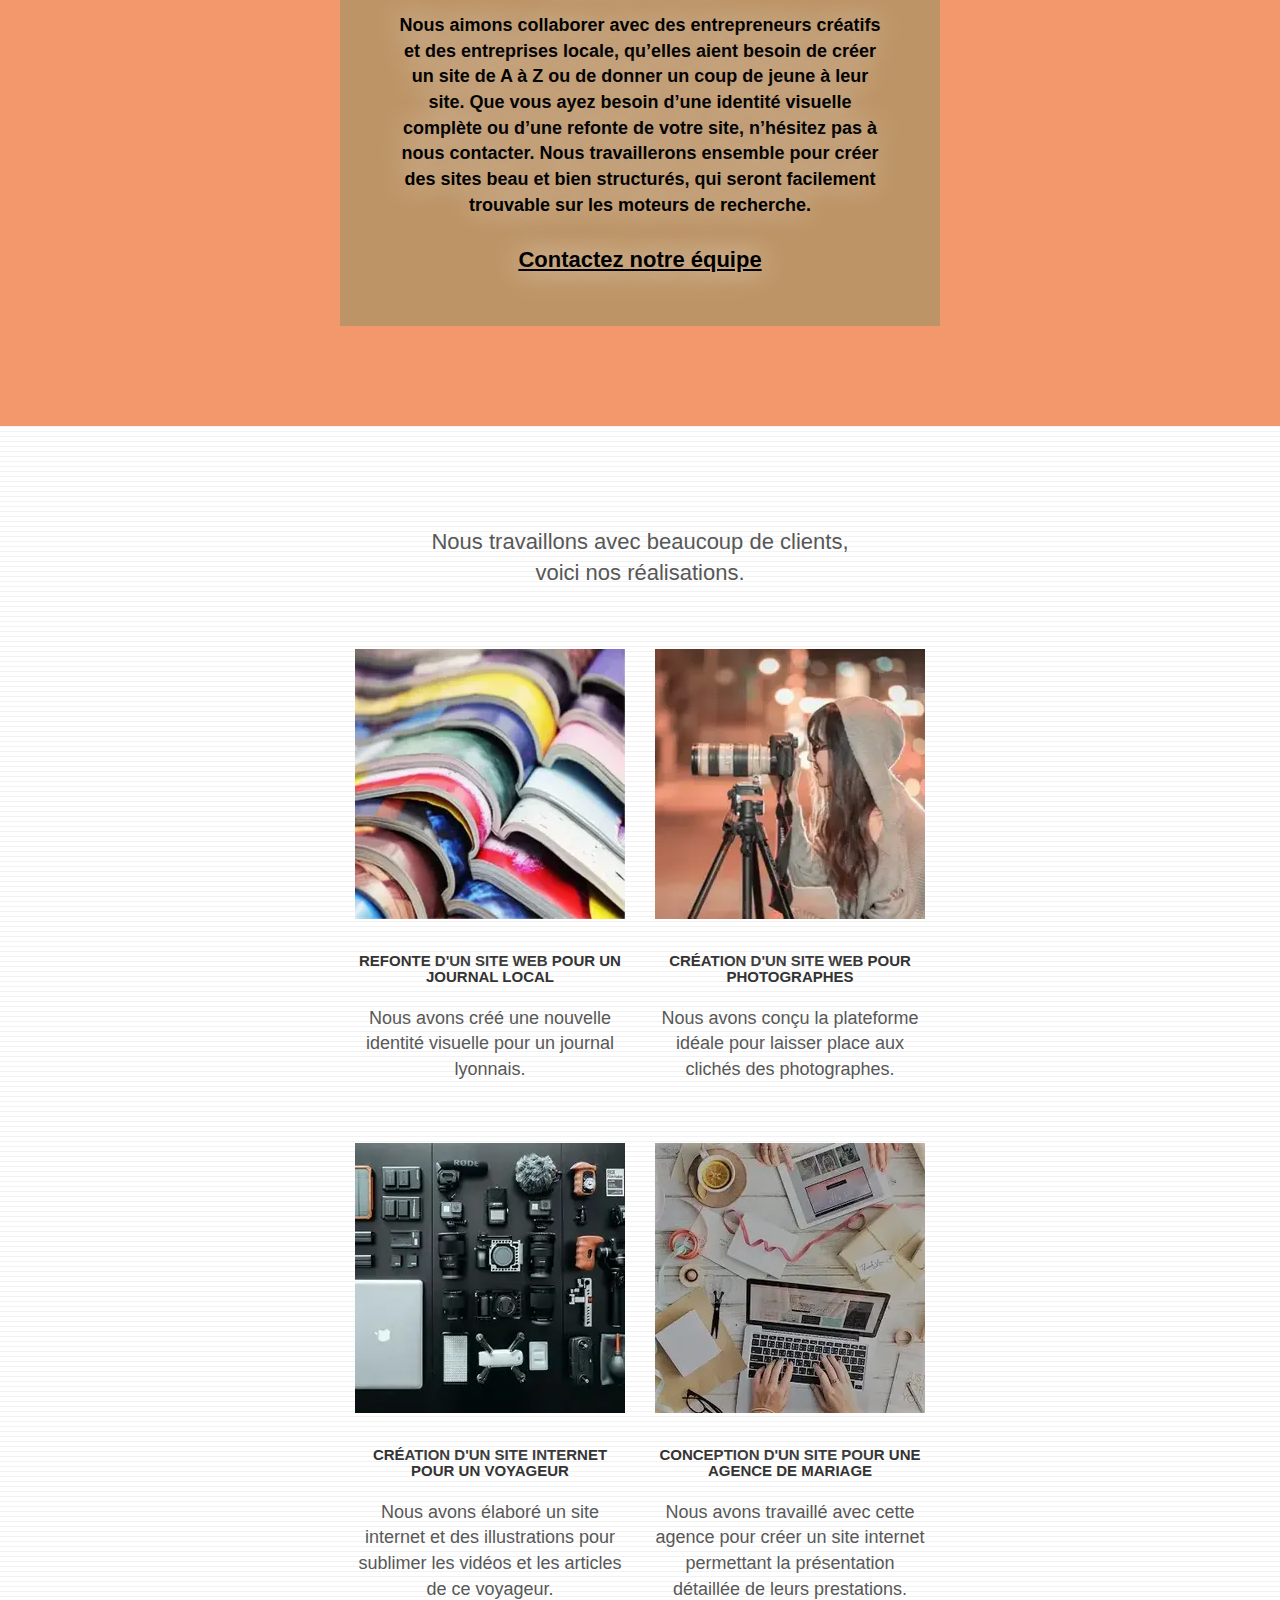
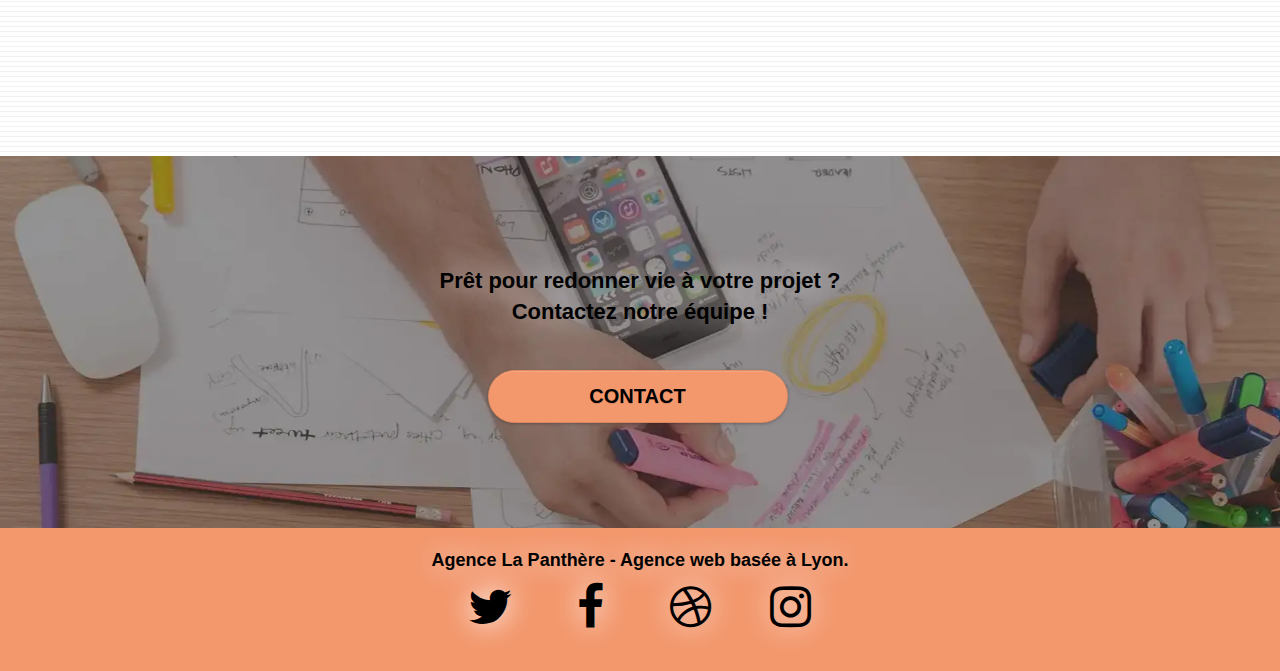
==== commit c9620c0f: "Suppression du test" ====
--- a/index.html
+++ b/index.html
@@ -8,17 +8,12 @@
     <meta name="description" content="La Panthère, agence web basée à lyon, une entreprise de webdesign">
     <meta name="viewport" content="width=device-width, initial-scale=1.0, viewport-fit=cover">
     <link rel="shortcut icon" type="image/webp" href="favicon.webp">
-    <link rel="preload" as="font">
     
 	<link rel="stylesheet" type="text/css" href="./css/bootstrap-min.css">
 	<link rel="stylesheet" type="text/css" href="./css/font-awesome-min.css">
 	<link rel="stylesheet" type="text/css" href="./css/et-line-min.css">
 	<link rel="stylesheet" type="text/css" href="./css/style-min.css">
-    <link rel="preload" href="style-min.css" as="style" onload="this.onload=null;this.rel='stylesheet'">
-    <noscript>
-        <link rel="stylesheet" href="style-min.css">
-    </noscript>
-        
+            
 	<script defer src="./js/jquery-2.1.0-min.js"></script>
 	<script defer src="./js/bootstrap-min.js"></script>
 	<script defer src="./js/blocs-min.js"></script>
